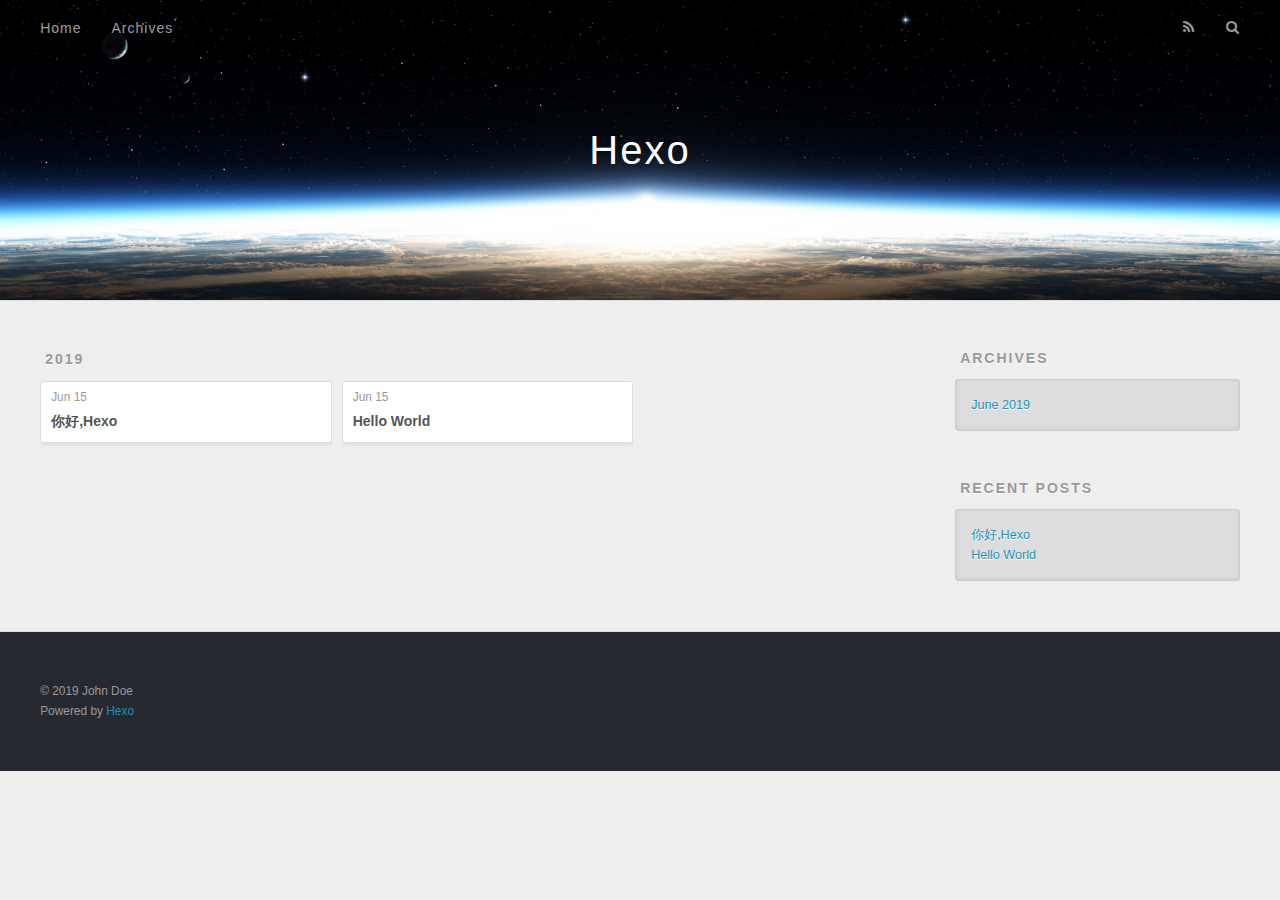
==== archives/index.html @ 70842122 "Site updated: 2019-06-15 15:41:30" ====
<!DOCTYPE html>
<html>
<head><meta name="generator" content="Hexo 3.8.0">
  <meta charset="utf-8">
  

  
  <title>Archives | Hexo</title>
  <meta name="viewport" content="width=device-width, initial-scale=1, maximum-scale=1">
  <meta property="og:type" content="website">
<meta property="og:title" content="Hexo">
<meta property="og:url" content="http://yoursite.com/archives/index.html">
<meta property="og:site_name" content="Hexo">
<meta property="og:locale" content="default">
<meta name="twitter:card" content="summary">
<meta name="twitter:title" content="Hexo">
  
    <link rel="alternate" href="/atom.xml" title="Hexo" type="application/atom+xml">
  
  
    <link rel="icon" href="/favicon.png">
  
  
    <link href="//fonts.googleapis.com/css?family=Source+Code+Pro" rel="stylesheet" type="text/css">
  
  <link rel="stylesheet" href="/css/style.css">
</head>
</html>
<body>
  <div id="container">
    <div id="wrap">
      <header id="header">
  <div id="banner"></div>
  <div id="header-outer" class="outer">
    <div id="header-title" class="inner">
      <h1 id="logo-wrap">
        <a href="/" id="logo">Hexo</a>
      </h1>
      
    </div>
    <div id="header-inner" class="inner">
      <nav id="main-nav">
        <a id="main-nav-toggle" class="nav-icon"></a>
        
          <a class="main-nav-link" href="/">Home</a>
        
          <a class="main-nav-link" href="/archives">Archives</a>
        
      </nav>
      <nav id="sub-nav">
        
          <a id="nav-rss-link" class="nav-icon" href="/atom.xml" title="RSS Feed"></a>
        
        <a id="nav-search-btn" class="nav-icon" title="Search"></a>
      </nav>
      <div id="search-form-wrap">
        <form action="//google.com/search" method="get" accept-charset="UTF-8" class="search-form"><input type="search" name="q" class="search-form-input" placeholder="Search"><button type="submit" class="search-form-submit">&#xF002;</button><input type="hidden" name="sitesearch" value="http://yoursite.com"></form>
      </div>
    </div>
  </div>
</header>
      <div class="outer">
        <section id="main">
  
  
    
    
      
      
      <section class="archives-wrap">
        <div class="archive-year-wrap">
          <a href="/archives/2019" class="archive-year">2019</a>
        </div>
        <div class="archives">
    
    <article class="archive-article archive-type-post">
  <div class="archive-article-inner">
    <header class="archive-article-header">
      <a href="/2019/06/15/你好-Hexo/" class="archive-article-date">
  <time datetime="2019-06-15T07:39:42.000Z" itemprop="datePublished">Jun 15</time>
</a>
      
  
    <h1 itemprop="name">
      <a class="archive-article-title" href="/2019/06/15/你好-Hexo/">你好,Hexo</a>
    </h1>
  

    </header>
  </div>
</article>
  
    
    
    <article class="archive-article archive-type-post">
  <div class="archive-article-inner">
    <header class="archive-article-header">
      <a href="/2019/06/15/hello-world/" class="archive-article-date">
  <time datetime="2019-06-15T07:12:24.360Z" itemprop="datePublished">Jun 15</time>
</a>
      
  
    <h1 itemprop="name">
      <a class="archive-article-title" href="/2019/06/15/hello-world/">Hello World</a>
    </h1>
  

    </header>
  </div>
</article>
  
  
    </div></section>
  


</section>
        
          <aside id="sidebar">
  
    

  
    

  
    
  
    
  <div class="widget-wrap">
    <h3 class="widget-title">Archives</h3>
    <div class="widget">
      <ul class="archive-list"><li class="archive-list-item"><a class="archive-list-link" href="/archives/2019/06/">June 2019</a></li></ul>
    </div>
  </div>


  
    
  <div class="widget-wrap">
    <h3 class="widget-title">Recent Posts</h3>
    <div class="widget">
      <ul>
        
          <li>
            <a href="/2019/06/15/你好-Hexo/">你好,Hexo</a>
          </li>
        
          <li>
            <a href="/2019/06/15/hello-world/">Hello World</a>
          </li>
        
      </ul>
    </div>
  </div>

  
</aside>
        
      </div>
      <footer id="footer">
  
  <div class="outer">
    <div id="footer-info" class="inner">
      &copy; 2019 John Doe<br>
      Powered by <a href="http://hexo.io/" target="_blank">Hexo</a>
    </div>
  </div>
</footer>
    </div>
    <nav id="mobile-nav">
  
    <a href="/" class="mobile-nav-link">Home</a>
  
    <a href="/archives" class="mobile-nav-link">Archives</a>
  
</nav>
    

<script src="//ajax.googleapis.com/ajax/libs/jquery/2.0.3/jquery.min.js"></script>


  <link rel="stylesheet" href="/fancybox/jquery.fancybox.css">
  <script src="/fancybox/jquery.fancybox.pack.js"></script>


<script src="/js/script.js"></script>



  </div>
</body>
</html>
---- css/style.css ----
body {
  width: 100%;
}
body:before,
body:after {
  content: "";
  display: table;
}
body:after {
  clear: both;
}
html,
body,
div,
span,
applet,
object,
iframe,
h1,
h2,
h3,
h4,
h5,
h6,
p,
blockquote,
pre,
a,
abbr,
acronym,
address,
big,
cite,
code,
del,
dfn,
em,
img,
ins,
kbd,
q,
s,
samp,
small,
strike,
strong,
sub,
sup,
tt,
var,
dl,
dt,
dd,
ol,
ul,
li,
fieldset,
form,
label,
legend,
table,
caption,
tbody,
tfoot,
thead,
tr,
th,
td {
  margin: 0;
  padding: 0;
  border: 0;
  outline: 0;
  font-weight: inherit;
  font-style: inherit;
  font-family: inherit;
  font-size: 100%;
  vertical-align: baseline;
}
body {
  line-height: 1;
  color: #000;
  background: #fff;
}
ol,
ul {
  list-style: none;
}
table {
  border-collapse: separate;
  border-spacing: 0;
  vertical-align: middle;
}
caption,
th,
td {
  text-align: left;
  font-weight: normal;
  vertical-align: middle;
}
a img {
  border: none;
}
input,
button {
  margin: 0;
  padding: 0;
}
input::-moz-focus-inner,
button::-moz-focus-inner {
  border: 0;
  padding: 0;
}
@font-face {
  font-family: FontAwesome;
  font-style: normal;
  font-weight: normal;
  src: url("fonts/fontawesome-webfont.eot?v=#4.0.3");
  src: url("fonts/fontawesome-webfont.eot?#iefix&v=#4.0.3") format("embedded-opentype"), url("fonts/fontawesome-webfont.woff?v=#4.0.3") format("woff"), url("fonts/fontawesome-webfont.ttf?v=#4.0.3") format("truetype"), url("fonts/fontawesome-webfont.svg#fontawesomeregular?v=#4.0.3") format("svg");
}
html,
body,
#container {
  height: 100%;
}
body {
  background: #eee;
  font: 14px -apple-system, BlinkMacSystemFont, "Segoe UI", "Roboto", "Oxygen", "Ubuntu", "Cantarell", "Fira Sans", "Droid Sans", "Helvetica Neue", sans-serif;
  -webkit-text-size-adjust: 100%;
}
.outer {
  max-width: 1220px;
  margin: 0 auto;
  padding: 0 20px;
}
.outer:before,
.outer:after {
  content: "";
  display: table;
}
.outer:after {
  clear: both;
}
.inner {
  display: inline;
  float: left;
  width: 98.33333333333333%;
  margin: 0 0.833333333333333%;
}
.left,
.alignleft {
  float: left;
}
.right,
.alignright {
  float: right;
}
.clear {
  clear: both;
}
#container {
  position: relative;
}
.mobile-nav-on {
  overflow: hidden;
}
#wrap {
  height: 100%;
  width: 100%;
  position: absolute;
  top: 0;
  left: 0;
  -webkit-transition: 0.2s ease-out;
  -moz-transition: 0.2s ease-out;
  -ms-transition: 0.2s ease-out;
  transition: 0.2s ease-out;
  z-index: 1;
  background: #eee;
}
.mobile-nav-on #wrap {
  left: 280px;
}
@media screen and (min-width: 768px) {
  #main {
    display: inline;
    float: left;
    width: 73.33333333333333%;
    margin: 0 0.833333333333333%;
  }
}
.article-date,
.article-category-link,
.archive-year,
.widget-title {
  text-decoration: none;
  text-transform: uppercase;
  letter-spacing: 2px;
  color: #999;
  margin-bottom: 1em;
  margin-left: 5px;
  line-height: 1em;
  text-shadow: 0 1px #fff;
  font-weight: bold;
}
.article-inner,
.archive-article-inner {
  background: #fff;
  -webkit-box-shadow: 1px 2px 3px #ddd;
  box-shadow: 1px 2px 3px #ddd;
  border: 1px solid #ddd;
  border-radius: 3px;
}
.article-entry h1,
.widget h1 {
  font-size: 2em;
}
.article-entry h2,
.widget h2 {
  font-size: 1.5em;
}
.article-entry h3,
.widget h3 {
  font-size: 1.3em;
}
.article-entry h4,
.widget h4 {
  font-size: 1.2em;
}
.article-entry h5,
.widget h5 {
  font-size: 1em;
}
.article-entry h6,
.widget h6 {
  font-size: 1em;
  color: #999;
}
.article-entry hr,
.widget hr {
  border: 1px dashed #ddd;
}
.article-entry strong,
.widget strong {
  font-weight: bold;
}
.article-entry em,
.widget em,
.article-entry cite,
.widget cite {
  font-style: italic;
}
.article-entry sup,
.widget sup,
.article-entry sub,
.widget sub {
  font-size: 0.75em;
  line-height: 0;
  position: relative;
  vertical-align: baseline;
}
.article-entry sup,
.widget sup {
  top: -0.5em;
}
.article-entry sub,
.widget sub {
  bottom: -0.2em;
}
.article-entry small,
.widget small {
  font-size: 0.85em;
}
.article-entry acronym,
.widget acronym,
.article-entry abbr,
.widget abbr {
  border-bottom: 1px dotted;
}
.article-entry ul,
.widget ul,
.article-entry ol,
.widget ol,
.article-entry dl,
.widget dl {
  margin: 0 20px;
  line-height: 1.6em;
}
.article-entry ul ul,
.widget ul ul,
.article-entry ol ul,
.widget ol ul,
.article-entry ul ol,
.widget ul ol,
.article-entry ol ol,
.widget ol ol {
  margin-top: 0;
  margin-bottom: 0;
}
.article-entry ul,
.widget ul {
  list-style: disc;
}
.article-entry ol,
.widget ol {
  list-style: decimal;
}
.article-entry dt,
.widget dt {
  font-weight: bold;
}
#header {
  height: 300px;
  position: relative;
  border-bottom: 1px solid #ddd;
}
#header:before,
#header:after {
  content: "";
  position: absolute;
  left: 0;
  right: 0;
  height: 40px;
}
#header:before {
  top: 0;
  background: -webkit-linear-gradient(rgba(0,0,0,0.2), transparent);
  background: -moz-linear-gradient(rgba(0,0,0,0.2), transparent);
  background: -ms-linear-gradient(rgba(0,0,0,0.2), transparent);
  background: linear-gradient(rgba(0,0,0,0.2), transparent);
}
#header:after {
  bottom: 0;
  background: -webkit-linear-gradient(transparent, rgba(0,0,0,0.2));
  background: -moz-linear-gradient(transparent, rgba(0,0,0,0.2));
  background: -ms-linear-gradient(transparent, rgba(0,0,0,0.2));
  background: linear-gradient(transparent, rgba(0,0,0,0.2));
}
#header-outer {
  height: 100%;
  position: relative;
}
#header-inner {
  position: relative;
  overflow: hidden;
}
#banner {
  position: absolute;
  top: 0;
  left: 0;
  width: 100%;
  height: 100%;
  background: url("images/banner.jpg") center #000;
  -webkit-background-size: cover;
  -moz-background-size: cover;
  background-size: cover;
  z-index: -1;
}
#header-title {
  text-align: center;
  height: 40px;
  position: absolute;
  top: 50%;
  left: 0;
  margin-top: -20px;
}
#logo,
#subtitle {
  text-decoration: none;
  color: #fff;
  font-weight: 300;
  text-shadow: 0 1px 4px rgba(0,0,0,0.3);
}
#logo {
  font-size: 40px;
  line-height: 40px;
  letter-spacing: 2px;
}
#subtitle {
  font-size: 16px;
  line-height: 16px;
  letter-spacing: 1px;
}
#subtitle-wrap {
  margin-top: 16px;
}
#main-nav {
  float: left;
  margin-left: -15px;
}
.nav-icon,
.main-nav-link {
  float: left;
  color: #fff;
  opacity: 0.6;
  text-decoration: none;
  text-shadow: 0 1px rgba(0,0,0,0.2);
  -webkit-transition: opacity 0.2s;
  -moz-transition: opacity 0.2s;
  -ms-transition: opacity 0.2s;
  transition: opacity 0.2s;
  display: block;
  padding: 20px 15px;
}
.nav-icon:hover,
.main-nav-link:hover {
  opacity: 1;
}
.nav-icon {
  font-family: FontAwesome;
  text-align: center;
  font-size: 14px;
  width: 14px;
  height: 14px;
  padding: 20px 15px;
  position: relative;
  cursor: pointer;
}
.main-nav-link {
  font-weight: 300;
  letter-spacing: 1px;
}
@media screen and (max-width: 479px) {
  .main-nav-link {
    display: none;
  }
}
#main-nav-toggle {
  display: none;
}
#main-nav-toggle:before {
  content: "\f0c9";
}
@media screen and (max-width: 479px) {
  #main-nav-toggle {
    display: block;
  }
}
#sub-nav {
  float: right;
  margin-right: -15px;
}
#nav-rss-link:before {
  content: "\f09e";
}
#nav-search-btn:before {
  content: "\f002";
}
#search-form-wrap {
  position: absolute;
  top: 15px;
  width: 150px;
  height: 30px;
  right: -150px;
  opacity: 0;
  -webkit-transition: 0.2s ease-out;
  -moz-transition: 0.2s ease-out;
  -ms-transition: 0.2s ease-out;
  transition: 0.2s ease-out;
}
#search-form-wrap.on {
  opacity: 1;
  right: 0;
}
@media screen and (max-width: 479px) {
  #search-form-wrap {
    width: 100%;
    right: -100%;
  }
}
.search-form {
  position: absolute;
  top: 0;
  left: 0;
  right: 0;
  background: #fff;
  padding: 5px 15px;
  border-radius: 15px;
  -webkit-box-shadow: 0 0 10px rgba(0,0,0,0.3);
  box-shadow: 0 0 10px rgba(0,0,0,0.3);
}
.search-form-input {
  border: none;
  background: none;
  color: #555;
  width: 100%;
  font: 13px -apple-system, BlinkMacSystemFont, "Segoe UI", "Roboto", "Oxygen", "Ubuntu", "Cantarell", "Fira Sans", "Droid Sans", "Helvetica Neue", sans-serif;
  outline: none;
}
.search-form-input::-webkit-search-results-decoration,
.search-form-input::-webkit-search-cancel-button {
  -webkit-appearance: none;
}
.search-form-submit {
  position: absolute;
  top: 50%;
  right: 10px;
  margin-top: -7px;
  font: 13px FontAwesome;
  border: none;
  background: none;
  color: #bbb;
  cursor: pointer;
}
.search-form-submit:hover,
.search-form-submit:focus {
  color: #777;
}
.article {
  margin: 50px 0;
}
.article-inner {
  overflow: hidden;
}
.article-meta:before,
.article-meta:after {
  content: "";
  display: table;
}
.article-meta:after {
  clear: both;
}
.article-date {
  float: left;
}
.article-category {
  float: left;
  line-height: 1em;
  color: #ccc;
  text-shadow: 0 1px #fff;
  margin-left: 8px;
}
.article-category:before {
  content: "\2022";
}
.article-category-link {
  margin: 0 12px 1em;
}
.article-header {
  padding: 20px 20px 0;
}
.article-title {
  text-decoration: none;
  font-size: 2em;
  font-weight: bold;
  color: #555;
  line-height: 1.1em;
  -webkit-transition: color 0.2s;
  -moz-transition: color 0.2s;
  -ms-transition: color 0.2s;
  transition: color 0.2s;
}
a.article-title:hover {
  color: #258fb8;
}
.article-entry {
  color: #555;
  padding: 0 20px;
}
.article-entry:before,
.article-entry:after {
  content: "";
  display: table;
}
.article-entry:after {
  clear: both;
}
.article-entry p,
.article-entry table {
  line-height: 1.6em;
  margin: 1.6em 0;
}
.article-entry h1,
.article-entry h2,
.article-entry h3,
.article-entry h4,
.article-entry h5,
.article-entry h6 {
  font-weight: bold;
}
.article-entry h1,
.article-entry h2,
.article-entry h3,
.article-entry h4,
.article-entry h5,
.article-entry h6 {
  line-height: 1.1em;
  margin: 1.1em 0;
}
.article-entry a {
  color: #258fb8;
  text-decoration: none;
}
.article-entry a:hover {
  text-decoration: underline;
}
.article-entry ul,
.article-entry ol,
.article-entry dl {
  margin-top: 1.6em;
  margin-bottom: 1.6em;
}
.article-entry img,
.article-entry video {
  max-width: 100%;
  height: auto;
  display: block;
  margin: auto;
}
.article-entry iframe {
  border: none;
}
.article-entry table {
  width: 100%;
  border-collapse: collapse;
  border-spacing: 0;
}
.article-entry th {
  font-weight: bold;
  border-bottom: 3px solid #ddd;
  padding-bottom: 0.5em;
}
.article-entry td {
  border-bottom: 1px solid #ddd;
  padding: 10px 0;
}
.article-entry blockquote {
  font-family: Georgia, "Times New Roman", serif;
  font-size: 1.4em;
  margin: 1.6em 20px;
  text-align: center;
}
.article-entry blockquote footer {
  font-size: 14px;
  margin: 1.6em 0;
  font-family: -apple-system, BlinkMacSystemFont, "Segoe UI", "Roboto", "Oxygen", "Ubuntu", "Cantarell", "Fira Sans", "Droid Sans", "Helvetica Neue", sans-serif;
}
.article-entry blockquote footer cite:before {
  content: "—";
  padding: 0 0.5em;
}
.article-entry .pullquote {
  text-align: left;
  width: 45%;
  margin: 0;
}
.article-entry .pullquote.left {
  margin-left: 0.5em;
  margin-right: 1em;
}
.article-entry .pullquote.right {
  margin-right: 0.5em;
  margin-left: 1em;
}
.article-entry .caption {
  color: #999;
  display: block;
  font-size: 0.9em;
  margin-top: 0.5em;
  position: relative;
  text-align: center;
}
.article-entry .video-container {
  position: relative;
  padding-top: 56.25%;
  height: 0;
  overflow: hidden;
}
.article-entry .video-container iframe,
.article-entry .video-container object,
.article-entry .video-container embed {
  position: absolute;
  top: 0;
  left: 0;
  width: 100%;
  height: 100%;
  margin-top: 0;
}
.article-more-link a {
  display: inline-block;
  line-height: 1em;
  padding: 6px 15px;
  border-radius: 15px;
  background: #eee;
  color: #999;
  text-shadow: 0 1px #fff;
  text-decoration: none;
}
.article-more-link a:hover {
  background: #258fb8;
  color: #fff;
  text-decoration: none;
  text-shadow: 0 1px #1e7293;
}
.article-footer {
  font-size: 0.85em;
  line-height: 1.6em;
  border-top: 1px solid #ddd;
  padding-top: 1.6em;
  margin: 0 20px 20px;
}
.article-footer:before,
.article-footer:after {
  content: "";
  display: table;
}
.article-footer:after {
  clear: both;
}
.article-footer a {
  color: #999;
  text-decoration: none;
}
.article-footer a:hover {
  color: #555;
}
.article-tag-list-item {
  float: left;
  margin-right: 10px;
}
.article-tag-list-link:before {
  content: "#";
}
.article-comment-link {
  float: right;
}
.article-comment-link:before {
  content: "\f075";
  font-family: FontAwesome;
  padding-right: 8px;
}
.article-share-link {
  cursor: pointer;
  float: right;
  margin-left: 20px;
}
.article-share-link:before {
  content: "\f064";
  font-family: FontAwesome;
  padding-right: 6px;
}
#article-nav {
  position: relative;
}
#article-nav:before,
#article-nav:after {
  content: "";
  display: table;
}
#article-nav:after {
  clear: both;
}
@media screen and (min-width: 768px) {
  #article-nav {
    margin: 50px 0;
  }
  #article-nav:before {
    width: 8px;
    height: 8px;
    position: absolute;
    top: 50%;
    left: 50%;
    margin-top: -4px;
    margin-left: -4px;
    content: "";
    border-radius: 50%;
    background: #ddd;
    -webkit-box-shadow: 0 1px 2px #fff;
    box-shadow: 0 1px 2px #fff;
  }
}
.article-nav-link-wrap {
  text-decoration: none;
  text-shadow: 0 1px #fff;
  color: #999;
  -webkit-box-sizing: border-box;
  -moz-box-sizing: border-box;
  box-sizing: border-box;
  margin-top: 50px;
  text-align: center;
  display: block;
}
.article-nav-link-wrap:hover {
  color: #555;
}
@media screen and (min-width: 768px) {
  .article-nav-link-wrap {
    width: 50%;
    margin-top: 0;
  }
}
@media screen and (min-width: 768px) {
  #article-nav-newer {
    float: left;
    text-align: right;
    padding-right: 20px;
  }
}
@media screen and (min-width: 768px) {
  #article-nav-older {
    float: right;
    text-align: left;
    padding-left: 20px;
  }
}
.article-nav-caption {
  text-transform: uppercase;
  letter-spacing: 2px;
  color: #ddd;
  line-height: 1em;
  font-weight: bold;
}
#article-nav-newer .article-nav-caption {
  margin-right: -2px;
}
.article-nav-title {
  font-size: 0.85em;
  line-height: 1.6em;
  margin-top: 0.5em;
}
.article-share-box {
  position: absolute;
  display: none;
  background: #fff;
  -webkit-box-shadow: 1px 2px 10px rgba(0,0,0,0.2);
  box-shadow: 1px 2px 10px rgba(0,0,0,0.2);
  border-radius: 3px;
  margin-left: -145px;
  overflow: hidden;
  z-index: 1;
}
.article-share-box.on {
  display: block;
}
.article-share-input {
  width: 100%;
  background: none;
  -webkit-box-sizing: border-box;
  -moz-box-sizing: border-box;
  box-sizing: border-box;
  font: 14px -apple-system, BlinkMacSystemFont, "Segoe UI", "Roboto", "Oxygen", "Ubuntu", "Cantarell", "Fira Sans", "Droid Sans", "Helvetica Neue", sans-serif;
  padding: 0 15px;
  color: #555;
  outline: none;
  border: 1px solid #ddd;
  border-radius: 3px 3px 0 0;
  height: 36px;
  line-height: 36px;
}
.article-share-links {
  background: #eee;
}
.article-share-links:before,
.article-share-links:after {
  content: "";
  display: table;
}
.article-share-links:after {
  clear: both;
}
.article-share-twitter,
.article-share-facebook,
.article-share-pinterest,
.article-share-google {
  width: 50px;
  height: 36px;
  display: block;
  float: left;
  position: relative;
  color: #999;
  text-shadow: 0 1px #fff;
}
.article-share-twitter:before,
.article-share-facebook:before,
.article-share-pinterest:before,
.article-share-google:before {
  font-size: 20px;
  font-family: FontAwesome;
  width: 20px;
  height: 20px;
  position: absolute;
  top: 50%;
  left: 50%;
  margin-top: -10px;
  margin-left: -10px;
  text-align: center;
}
.article-share-twitter:hover,
.article-share-facebook:hover,
.article-share-pinterest:hover,
.article-share-google:hover {
  color: #fff;
}
.article-share-twitter:before {
  content: "\f099";
}
.article-share-twitter:hover {
  background: #00aced;
  text-shadow: 0 1px #008abe;
}
.article-share-facebook:before {
  content: "\f09a";
}
.article-share-facebook:hover {
  background: #3b5998;
  text-shadow: 0 1px #2f477a;
}
.article-share-pinterest:before {
  content: "\f0d2";
}
.article-share-pinterest:hover {
  background: #cb2027;
  text-shadow: 0 1px #a21a1f;
}
.article-share-google:before {
  content: "\f0d5";
}
.article-share-google:hover {
  background: #dd4b39;
  text-shadow: 0 1px #be3221;
}
.article-gallery {
  background: #000;
  position: relative;
}
.article-gallery-photos {
  position: relative;
  overflow: hidden;
}
.article-gallery-img {
  display: none;
  max-width: 100%;
}
.article-gallery-img:first-child {
  display: block;
}
.article-gallery-img.loaded {
  position: absolute;
  display: block;
}
.article-gallery-img img {
  display: block;
  max-width: 100%;
  margin: 0 auto;
}
#comments {
  background: #fff;
  -webkit-box-shadow: 1px 2px 3px #ddd;
  box-shadow: 1px 2px 3px #ddd;
  padding: 20px;
  border: 1px solid #ddd;
  border-radius: 3px;
  margin: 50px 0;
}
#comments a {
  color: #258fb8;
}
.archives-wrap {
  margin: 50px 0;
}
.archives:before,
.archives:after {
  content: "";
  display: table;
}
.archives:after {
  clear: both;
}
.archive-year-wrap {
  margin-bottom: 1em;
}
.archives {
  -webkit-column-gap: 10px;
  -moz-column-gap: 10px;
  column-gap: 10px;
}
@media screen and (min-width: 480px) and (max-width: 767px) {
  .archives {
    -webkit-column-count: 2;
    -moz-column-count: 2;
    column-count: 2;
  }
}
@media screen and (min-width: 768px) {
  .archives {
    -webkit-column-count: 3;
    -moz-column-count: 3;
    column-count: 3;
  }
}
.archive-article {
  -webkit-column-break-inside: avoid;
  page-break-inside: avoid;
  overflow: hidden;
  break-inside: avoid-column;
}
.archive-article-inner {
  padding: 10px;
  margin-bottom: 15px;
}
.archive-article-title {
  text-decoration: none;
  font-weight: bold;
  color: #555;
  -webkit-transition: color 0.2s;
  -moz-transition: color 0.2s;
  -ms-transition: color 0.2s;
  transition: color 0.2s;
  line-height: 1.6em;
}
.archive-article-title:hover {
  color: #258fb8;
}
.archive-article-footer {
  margin-top: 1em;
}
.archive-article-date {
  color: #999;
  text-decoration: none;
  font-size: 0.85em;
  line-height: 1em;
  margin-bottom: 0.5em;
  display: block;
}
#page-nav {
  margin: 50px auto;
  background: #fff;
  -webkit-box-shadow: 1px 2px 3px #ddd;
  box-shadow: 1px 2px 3px #ddd;
  border: 1px solid #ddd;
  border-radius: 3px;
  text-align: center;
  color: #999;
  overflow: hidden;
}
#page-nav:before,
#page-nav:after {
  content: "";
  display: table;
}
#page-nav:after {
  clear: both;
}
#page-nav a,
#page-nav span {
  padding: 10px 20px;
  line-height: 1;
  height: 2ex;
}
#page-nav a {
  color: #999;
  text-decoration: none;
}
#page-nav a:hover {
  background: #999;
  color: #fff;
}
#page-nav .prev {
  float: left;
}
#page-nav .next {
  float: right;
}
#page-nav .page-number {
  display: inline-block;
}
@media screen and (max-width: 479px) {
  #page-nav .page-number {
    display: none;
  }
}
#page-nav .current {
  color: #555;
  font-weight: bold;
}
#page-nav .space {
  color: #ddd;
}
#footer {
  background: #262a30;
  padding: 50px 0;
  border-top: 1px solid #ddd;
  color: #999;
}
#footer a {
  color: #258fb8;
  text-decoration: none;
}
#footer a:hover {
  text-decoration: underline;
}
#footer-info {
  line-height: 1.6em;
  font-size: 0.85em;
}
.article-entry pre,
.article-entry .highlight {
  background: #2d2d2d;
  margin: 0 -20px;
  padding: 15px 20px;
  border-style: solid;
  border-color: #ddd;
  border-width: 1px 0;
  overflow: auto;
  color: #ccc;
  line-height: 22.400000000000002px;
}
.article-entry .highlight .gutter pre,
.article-entry .gist .gist-file .gist-data .line-numbers {
  color: #666;
  font-size: 0.85em;
}
.article-entry pre,
.article-entry code {
  font-family: "Source Code Pro", Consolas, Monaco, Menlo, Consolas, monospace;
}
.article-entry code {
  background: #eee;
  text-shadow: 0 1px #fff;
  padding: 0 0.3em;
}
.article-entry pre code {
  background: none;
  text-shadow: none;
  padding: 0;
}
.article-entry .highlight pre {
  border: none;
  margin: 0;
  padding: 0;
}
.article-entry .highlight table {
  margin: 0;
  width: auto;
}
.article-entry .highlight td {
  border: none;
  padding: 0;
}
.article-entry .highlight figcaption {
  font-size: 0.85em;
  color: #999;
  line-height: 1em;
  margin-bottom: 1em;
}
.article-entry .highlight figcaption:before,
.article-entry .highlight figcaption:after {
  content: "";
  display: table;
}
.article-entry .highlight figcaption:after {
  clear: both;
}
.article-entry .highlight figcaption a {
  float: right;
}
.article-entry .highlight .gutter pre {
  text-align: right;
  padding-right: 20px;
}
.article-entry .highlight .line {
  height: 22.400000000000002px;
}
.article-entry .highlight .line.marked {
  background: #515151;
}
.article-entry .gist {
  margin: 0 -20px;
  border-style: solid;
  border-color: #ddd;
  border-width: 1px 0;
  background: #2d2d2d;
  padding: 15px 20px 15px 0;
}
.article-entry .gist .gist-file {
  border: none;
  font-family: "Source Code Pro", Consolas, Monaco, Menlo, Consolas, monospace;
  margin: 0;
}
.article-entry .gist .gist-file .gist-data {
  background: none;
  border: none;
}
.article-entry .gist .gist-file .gist-data .line-numbers {
  background: none;
  border: none;
  padding: 0 20px 0 0;
}
.article-entry .gist .gist-file .gist-data .line-data {
  padding: 0 !important;
}
.article-entry .gist .gist-file .highlight {
  margin: 0;
  padding: 0;
  border: none;
}
.article-entry .gist .gist-file .gist-meta {
  background: #2d2d2d;
  color: #999;
  font: 0.85em -apple-system, BlinkMacSystemFont, "Segoe UI", "Roboto", "Oxygen", "Ubuntu", "Cantarell", "Fira Sans", "Droid Sans", "Helvetica Neue", sans-serif;
  text-shadow: 0 0;
  padding: 0;
  margin-top: 1em;
  margin-left: 20px;
}
.article-entry .gist .gist-file .gist-meta a {
  color: #258fb8;
  font-weight: normal;
}
.article-entry .gist .gist-file .gist-meta a:hover {
  text-decoration: underline;
}
pre .comment,
pre .title {
  color: #999;
}
pre .variable,
pre .attribute,
pre .tag,
pre .regexp,
pre .ruby .constant,
pre .xml .tag .title,
pre .xml .pi,
pre .xml .doctype,
pre .html .doctype,
pre .css .id,
pre .css .class,
pre .css .pseudo {
  color: #f2777a;
}
pre .number,
pre .preprocessor,
pre .built_in,
pre .literal,
pre .params,
pre .constant {
  color: #f99157;
}
pre .class,
pre .ruby .class .title,
pre .css .rules .attribute {
  color: #9c9;
}
pre .string,
pre .value,
pre .inheritance,
pre .header,
pre .ruby .symbol,
pre .xml .cdata {
  color: #9c9;
}
pre .css .hexcolor {
  color: #6cc;
}
pre .function,
pre .python .decorator,
pre .python .title,
pre .ruby .function .title,
pre .ruby .title .keyword,
pre .perl .sub,
pre .javascript .title,
pre .coffeescript .title {
  color: #69c;
}
pre .keyword,
pre .javascript .function {
  color: #c9c;
}
@media screen and (max-width: 479px) {
  #mobile-nav {
    position: absolute;
    top: 0;
    left: 0;
    width: 280px;
    height: 100%;
    background: #191919;
    border-right: 1px solid #fff;
  }
}
@media screen and (max-width: 479px) {
  .mobile-nav-link {
    display: block;
    color: #999;
    text-decoration: none;
    padding: 15px 20px;
    font-weight: bold;
  }
  .mobile-nav-link:hover {
    color: #fff;
  }
}
@media screen and (min-width: 768px) {
  #sidebar {
    display: inline;
    float: left;
    width: 23.333333333333332%;
    margin: 0 0.833333333333333%;
  }
}
.widget-wrap {
  margin: 50px 0;
}
.widget {
  color: #777;
  text-shadow: 0 1px #fff;
  background: #ddd;
  -webkit-box-shadow: 0 -1px 4px #ccc inset;
  box-shadow: 0 -1px 4px #ccc inset;
  border: 1px solid #ccc;
  padding: 15px;
  border-radius: 3px;
}
.widget a {
  color: #258fb8;
  text-decoration: none;
}
.widget a:hover {
  text-decoration: underline;
}
.widget ul ul,
.widget ol ul,
.widget dl ul,
.widget ul ol,
.widget ol ol,
.widget dl ol,
.widget ul dl,
.widget ol dl,
.widget dl dl {
  margin-left: 15px;
  list-style: disc;
}
.widget {
  line-height: 1.6em;
  word-wrap: break-word;
  font-size: 0.9em;
}
.widget ul,
.widget ol {
  list-style: none;
  margin: 0;
}
.widget ul ul,
.widget ol ul,
.widget ul ol,
.widget ol ol {
  margin: 0 20px;
}
.widget ul ul,
.widget ol ul {
  list-style: disc;
}
.widget ul ol,
.widget ol ol {
  list-style: decimal;
}
.category-list-count,
.tag-list-count,
.archive-list-count {
  padding-left: 5px;
  color: #999;
  font-size: 0.85em;
}
.category-list-count:before,
.tag-list-count:before,
.archive-list-count:before {
  content: "(";
}
.category-list-count:after,
.tag-list-count:after,
.archive-list-count:after {
  content: ")";
}
.tagcloud a {
  margin-right: 5px;
  display: inline-block;
}
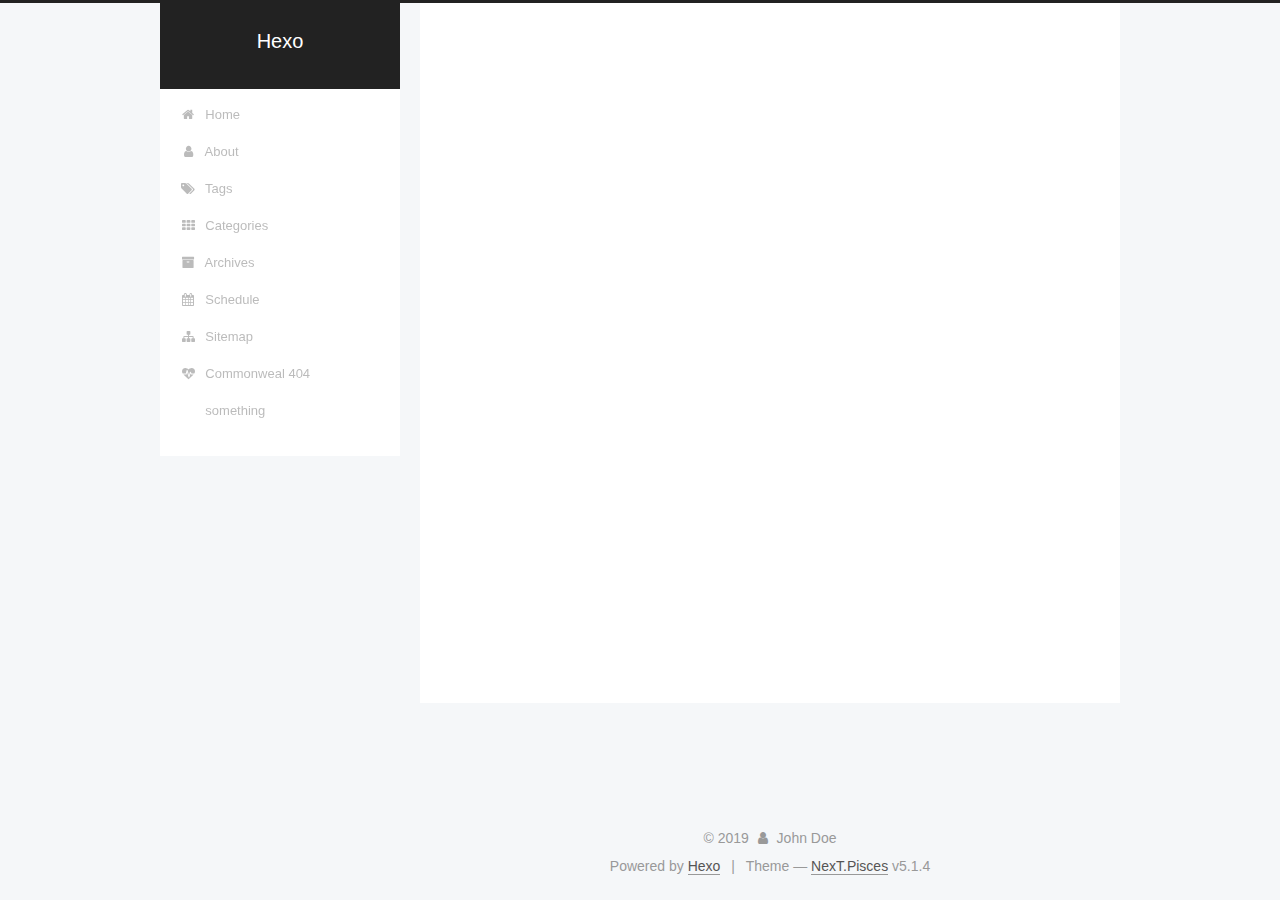
==== commit 32138e52: "Site updated: 2019-06-15 16:30:51" ====
--- a/archives/index.html
+++ b/archives/index.html
@@ -1,193 +1,626 @@
 <!DOCTYPE html>
-<html>
+
+
+
+  
+
+
+<html class="theme-next pisces use-motion" lang>
 <head><meta name="generator" content="Hexo 3.8.0">
-  <meta charset="utf-8">
-  
-
-  
-  <title>Archives | Hexo</title>
-  <meta name="viewport" content="width=device-width, initial-scale=1, maximum-scale=1">
-  <meta property="og:type" content="website">
+  <meta charset="UTF-8">
+<meta http-equiv="X-UA-Compatible" content="IE=edge">
+<meta name="viewport" content="width=device-width, initial-scale=1, maximum-scale=1">
+<meta name="theme-color" content="#222">
+
+
+
+
+
+
+
+
+
+<meta http-equiv="Cache-Control" content="no-transform">
+<meta http-equiv="Cache-Control" content="no-siteapp">
+
+
+
+
+
+
+
+
+
+
+
+
+
+
+
+
+  
+  
+  <link href="/lib/fancybox/source/jquery.fancybox.css?v=2.1.5" rel="stylesheet" type="text/css">
+
+
+
+
+
+
+
+<link href="/lib/font-awesome/css/font-awesome.min.css?v=4.6.2" rel="stylesheet" type="text/css">
+
+<link href="/css/main.css?v=5.1.4" rel="stylesheet" type="text/css">
+
+
+  <link rel="apple-touch-icon" sizes="180x180" href="/images/apple-touch-icon-next.png?v=5.1.4">
+
+
+  <link rel="icon" type="image/png" sizes="32x32" href="/images/favicon-32x32-next.png?v=5.1.4">
+
+
+  <link rel="icon" type="image/png" sizes="16x16" href="/images/favicon-16x16-next.png?v=5.1.4">
+
+
+  <link rel="mask-icon" href="/images/logo.svg?v=5.1.4" color="#222">
+
+
+
+
+
+  <meta name="keywords" content="Hexo, NexT">
+
+
+
+
+
+
+
+
+
+
+<meta property="og:type" content="website">
 <meta property="og:title" content="Hexo">
 <meta property="og:url" content="http://yoursite.com/archives/index.html">
 <meta property="og:site_name" content="Hexo">
 <meta property="og:locale" content="default">
 <meta name="twitter:card" content="summary">
 <meta name="twitter:title" content="Hexo">
-  
-    <link rel="alternate" href="/atom.xml" title="Hexo" type="application/atom+xml">
-  
-  
-    <link rel="icon" href="/favicon.png">
-  
-  
-    <link href="//fonts.googleapis.com/css?family=Source+Code+Pro" rel="stylesheet" type="text/css">
-  
-  <link rel="stylesheet" href="/css/style.css">
+
+
+
+<script type="text/javascript" id="hexo.configurations">
+  var NexT = window.NexT || {};
+  var CONFIG = {
+    root: '/',
+    scheme: 'Pisces',
+    version: '5.1.4',
+    sidebar: {"position":"left","display":"post","offset":12,"b2t":false,"scrollpercent":false,"onmobile":false},
+    fancybox: true,
+    tabs: true,
+    motion: {"enable":true,"async":false,"transition":{"post_block":"fadeIn","post_header":"slideDownIn","post_body":"slideDownIn","coll_header":"slideLeftIn","sidebar":"slideUpIn"}},
+    duoshuo: {
+      userId: '0',
+      author: 'Author'
+    },
+    algolia: {
+      applicationID: '',
+      apiKey: '',
+      indexName: '',
+      hits: {"per_page":10},
+      labels: {"input_placeholder":"Search for Posts","hits_empty":"We didn't find any results for the search: ${query}","hits_stats":"${hits} results found in ${time} ms"}
+    }
+  };
+</script>
+
+
+
+  <link rel="canonical" href="http://yoursite.com/archives/">
+
+
+
+
+
+  <title>Archive | Hexo</title>
+  
+
+
+
+
+
+
+
+
 </head>
-</html>
-<body>
-  <div id="container">
-    <div id="wrap">
-      <header id="header">
-  <div id="banner"></div>
-  <div id="header-outer" class="outer">
-    <div id="header-title" class="inner">
-      <h1 id="logo-wrap">
-        <a href="/" id="logo">Hexo</a>
-      </h1>
-      
+
+<body itemscope itemtype="http://schema.org/WebPage" lang="default">
+
+  
+  
+    
+  
+
+  <div class="container sidebar-position-left page-archive">
+    <div class="headband"></div>
+
+    <header id="header" class="header" itemscope itemtype="http://schema.org/WPHeader">
+      <div class="header-inner"><div class="site-brand-wrapper">
+  <div class="site-meta ">
+    
+
+    <div class="custom-logo-site-title">
+      <a href="/" class="brand" rel="start">
+        <span class="logo-line-before"><i></i></span>
+        <span class="site-title">Hexo</span>
+        <span class="logo-line-after"><i></i></span>
+      </a>
     </div>
-    <div id="header-inner" class="inner">
-      <nav id="main-nav">
-        <a id="main-nav-toggle" class="nav-icon"></a>
-        
-          <a class="main-nav-link" href="/">Home</a>
-        
-          <a class="main-nav-link" href="/archives">Archives</a>
-        
-      </nav>
-      <nav id="sub-nav">
-        
-          <a id="nav-rss-link" class="nav-icon" href="/atom.xml" title="RSS Feed"></a>
-        
-        <a id="nav-search-btn" class="nav-icon" title="Search"></a>
-      </nav>
-      <div id="search-form-wrap">
-        <form action="//google.com/search" method="get" accept-charset="UTF-8" class="search-form"><input type="search" name="q" class="search-form-input" placeholder="Search"><button type="submit" class="search-form-submit">&#xF002;</button><input type="hidden" name="sitesearch" value="http://yoursite.com"></form>
+      
+        <p class="site-subtitle"></p>
+      
+  </div>
+
+  <div class="site-nav-toggle">
+    <button>
+      <span class="btn-bar"></span>
+      <span class="btn-bar"></span>
+      <span class="btn-bar"></span>
+    </button>
+  </div>
+</div>
+
+<nav class="site-nav">
+  
+
+  
+    <ul id="menu" class="menu">
+      
+        
+        <li class="menu-item menu-item-home">
+          <a href="/" rel="section">
+            
+              <i class="menu-item-icon fa fa-fw fa-home"></i> <br>
+            
+            Home
+          </a>
+        </li>
+      
+        
+        <li class="menu-item menu-item-about">
+          <a href="/about/" rel="section">
+            
+              <i class="menu-item-icon fa fa-fw fa-user"></i> <br>
+            
+            About
+          </a>
+        </li>
+      
+        
+        <li class="menu-item menu-item-tags">
+          <a href="/tags/" rel="section">
+            
+              <i class="menu-item-icon fa fa-fw fa-tags"></i> <br>
+            
+            Tags
+          </a>
+        </li>
+      
+        
+        <li class="menu-item menu-item-categories">
+          <a href="/categories/" rel="section">
+            
+              <i class="menu-item-icon fa fa-fw fa-th"></i> <br>
+            
+            Categories
+          </a>
+        </li>
+      
+        
+        <li class="menu-item menu-item-archives">
+          <a href="/archives/" rel="section">
+            
+              <i class="menu-item-icon fa fa-fw fa-archive"></i> <br>
+            
+            Archives
+          </a>
+        </li>
+      
+        
+        <li class="menu-item menu-item-schedule">
+          <a href="/schedule/" rel="section">
+            
+              <i class="menu-item-icon fa fa-fw fa-calendar"></i> <br>
+            
+            Schedule
+          </a>
+        </li>
+      
+        
+        <li class="menu-item menu-item-sitemap">
+          <a href="/sitemap.xml" rel="section">
+            
+              <i class="menu-item-icon fa fa-fw fa-sitemap"></i> <br>
+            
+            Sitemap
+          </a>
+        </li>
+      
+        
+        <li class="menu-item menu-item-commonweal">
+          <a href="/404/" rel="section">
+            
+              <i class="menu-item-icon fa fa-fw fa-heartbeat"></i> <br>
+            
+            Commonweal 404
+          </a>
+        </li>
+      
+        
+        <li class="menu-item menu-item-something">
+          <a href="/something" rel="section">
+            
+              <i class="menu-item-icon fa fa-fw fa-something"></i> <br>
+            
+            something
+          </a>
+        </li>
+      
+
+      
+    </ul>
+  
+
+  
+</nav>
+
+
+
+ </div>
+    </header>
+
+    <main id="main" class="main">
+      <div class="main-inner">
+        <div class="content-wrap">
+          <div id="content" class="content">
+            
+
+  
+  
+  
+  <div class="post-block archive">
+    <div id="posts" class="posts-collapse">
+      <span class="archive-move-on"></span>
+
+      <span class="archive-page-counter">
+        
+        
+        
+          
+        
+        Um..! 1 post. Keep on posting.
+      </span>
+
+      
+
+        
+        
+        
+
+        
+          
+          <div class="collection-title">
+            <h1 class="archive-year" id="archive-year-2019">2019</h1>
+          </div>
+        
+        
+
+        
+
+  <article class="post post-type-normal" itemscope itemtype="http://schema.org/Article">
+    <header class="post-header">
+
+      <h2 class="post-title">
+        
+            <a class="post-title-link" href="/2019/06/15/hello-world/" itemprop="url">
+              
+                <span itemprop="name">Hello World</span>
+              
+            </a>
+        
+      </h2>
+
+      <div class="post-meta">
+        <time class="post-time" itemprop="dateCreated" datetime="2019-06-15T15:12:24+08:00" content="2019-06-15">
+          06-15
+        </time>
       </div>
+
+    </header>
+  </article>
+
+
+
+      
+
     </div>
   </div>
-</header>
-      <div class="outer">
-        <section id="main">
-  
-  
-    
-    
-      
-      
-      <section class="archives-wrap">
-        <div class="archive-year-wrap">
-          <a href="/archives/2019" class="archive-year">2019</a>
+  
+  
+  
+
+  
+
+
+
+          </div>
+          
+
+
+          
+
         </div>
-        <div class="archives">
-    
-    <article class="archive-article archive-type-post">
-  <div class="archive-article-inner">
-    <header class="archive-article-header">
-      <a href="/2019/06/15/你好-Hexo/" class="archive-article-date">
-  <time datetime="2019-06-15T07:39:42.000Z" itemprop="datePublished">Jun 15</time>
-</a>
-      
-  
-    <h1 itemprop="name">
-      <a class="archive-article-title" href="/2019/06/15/你好-Hexo/">你好,Hexo</a>
-    </h1>
-  
-
-    </header>
-  </div>
-</article>
-  
-    
-    
-    <article class="archive-article archive-type-post">
-  <div class="archive-article-inner">
-    <header class="archive-article-header">
-      <a href="/2019/06/15/hello-world/" class="archive-article-date">
-  <time datetime="2019-06-15T07:12:24.360Z" itemprop="datePublished">Jun 15</time>
-</a>
-      
-  
-    <h1 itemprop="name">
-      <a class="archive-article-title" href="/2019/06/15/hello-world/">Hello World</a>
-    </h1>
-  
-
-    </header>
-  </div>
-</article>
-  
-  
-    </div></section>
-  
-
-
-</section>
-        
-          <aside id="sidebar">
-  
-    
-
-  
-    
-
-  
-    
-  
-    
-  <div class="widget-wrap">
-    <h3 class="widget-title">Archives</h3>
-    <div class="widget">
-      <ul class="archive-list"><li class="archive-list-item"><a class="archive-list-link" href="/archives/2019/06/">June 2019</a></li></ul>
+        
+          
+  
+  <div class="sidebar-toggle">
+    <div class="sidebar-toggle-line-wrap">
+      <span class="sidebar-toggle-line sidebar-toggle-line-first"></span>
+      <span class="sidebar-toggle-line sidebar-toggle-line-middle"></span>
+      <span class="sidebar-toggle-line sidebar-toggle-line-last"></span>
     </div>
   </div>
 
-
-  
+  <aside id="sidebar" class="sidebar">
     
-  <div class="widget-wrap">
-    <h3 class="widget-title">Recent Posts</h3>
-    <div class="widget">
-      <ul>
-        
-          <li>
-            <a href="/2019/06/15/你好-Hexo/">你好,Hexo</a>
-          </li>
-        
-          <li>
-            <a href="/2019/06/15/hello-world/">Hello World</a>
-          </li>
-        
-      </ul>
+    <div class="sidebar-inner">
+
+      
+
+      
+
+      <section class="site-overview-wrap sidebar-panel sidebar-panel-active">
+        <div class="site-overview">
+          <div class="site-author motion-element" itemprop="author" itemscope itemtype="http://schema.org/Person">
+            
+              <p class="site-author-name" itemprop="name">John Doe</p>
+              <p class="site-description motion-element" itemprop="description"></p>
+          </div>
+
+          <nav class="site-state motion-element">
+
+            
+              <div class="site-state-item site-state-posts">
+              
+                <a href="/archives/">
+              
+                  <span class="site-state-item-count">1</span>
+                  <span class="site-state-item-name">posts</span>
+                </a>
+              </div>
+            
+
+            
+
+            
+
+          </nav>
+
+          
+
+          
+
+          
+          
+
+          
+          
+
+          
+
+        </div>
+      </section>
+
+      
+
+      
+
     </div>
+  </aside>
+
+
+        
+      </div>
+    </main>
+
+    <footer id="footer" class="footer">
+      <div class="footer-inner">
+        <div class="copyright">&copy; <span itemprop="copyrightYear">2019</span>
+  <span class="with-love">
+    <i class="fa fa-user"></i>
+  </span>
+  <span class="author" itemprop="copyrightHolder">John Doe</span>
+
+  
+</div>
+
+
+  <div class="powered-by">Powered by <a class="theme-link" target="_blank" href="https://hexo.io">Hexo</a></div>
+
+
+
+  <span class="post-meta-divider">|</span>
+
+
+
+  <div class="theme-info">Theme &mdash; <a class="theme-link" target="_blank" href="https://github.com/iissnan/hexo-theme-next">NexT.Pisces</a> v5.1.4</div>
+
+
+
+
+        
+
+
+
+
+
+
+
+        
+      </div>
+    </footer>
+
+    
+      <div class="back-to-top">
+        <i class="fa fa-arrow-up"></i>
+        
+      </div>
+    
+
+    
+
   </div>
 
   
-</aside>
-        
-      </div>
-      <footer id="footer">
-  
-  <div class="outer">
-    <div id="footer-info" class="inner">
-      &copy; 2019 John Doe<br>
-      Powered by <a href="http://hexo.io/" target="_blank">Hexo</a>
-    </div>
-  </div>
-</footer>
-    </div>
-    <nav id="mobile-nav">
-  
-    <a href="/" class="mobile-nav-link">Home</a>
-  
-    <a href="/archives" class="mobile-nav-link">Archives</a>
-  
-</nav>
-    
-
-<script src="//ajax.googleapis.com/ajax/libs/jquery/2.0.3/jquery.min.js"></script>
-
-
-  <link rel="stylesheet" href="/fancybox/jquery.fancybox.css">
-  <script src="/fancybox/jquery.fancybox.pack.js"></script>
-
-
-<script src="/js/script.js"></script>
-
-
-
-  </div>
+
+<script type="text/javascript">
+  if (Object.prototype.toString.call(window.Promise) !== '[object Function]') {
+    window.Promise = null;
+  }
+</script>
+
+
+
+
+
+
+
+
+
+  
+
+
+
+
+
+
+
+
+
+
+
+
+  
+  
+    <script type="text/javascript" src="/lib/jquery/index.js?v=2.1.3"></script>
+  
+
+  
+  
+    <script type="text/javascript" src="/lib/fastclick/lib/fastclick.min.js?v=1.0.6"></script>
+  
+
+  
+  
+    <script type="text/javascript" src="/lib/jquery_lazyload/jquery.lazyload.js?v=1.9.7"></script>
+  
+
+  
+  
+    <script type="text/javascript" src="/lib/velocity/velocity.min.js?v=1.2.1"></script>
+  
+
+  
+  
+    <script type="text/javascript" src="/lib/velocity/velocity.ui.min.js?v=1.2.1"></script>
+  
+
+  
+  
+    <script type="text/javascript" src="/lib/fancybox/source/jquery.fancybox.pack.js?v=2.1.5"></script>
+  
+
+
+  
+
+
+  <script type="text/javascript" src="/js/src/utils.js?v=5.1.4"></script>
+
+  <script type="text/javascript" src="/js/src/motion.js?v=5.1.4"></script>
+
+
+
+  
+  
+
+
+  <script type="text/javascript" src="/js/src/affix.js?v=5.1.4"></script>
+
+  <script type="text/javascript" src="/js/src/schemes/pisces.js?v=5.1.4"></script>
+
+
+
+  
+
+  
+
+
+  <script type="text/javascript" src="/js/src/bootstrap.js?v=5.1.4"></script>
+
+
+
+  
+
+
+  
+
+
+
+
+	
+
+
+
+
+
+  
+
+
+
+
+
+  
+
+
+
+
+
+
+
+
+
+
+
+
+  
+
+
+
+
+
+  
+
+  
+
+  
+
+  
+  
+
+  
+
+  
+
+  
+
 </body>
-</html>+</html>
--- a/css/main.css
+++ b/css/main.css
@@ -0,0 +1,2993 @@
+/* normalize.css v3.0.2 | MIT License | git.io/normalize */
+html {
+  font-family: sans-serif; /* 1 */
+  -ms-text-size-adjust: 100%; /* 2 */
+  -webkit-text-size-adjust: 100%; /* 2 */
+}
+body {
+  margin: 0;
+}
+article,
+aside,
+details,
+figcaption,
+figure,
+footer,
+header,
+hgroup,
+main,
+menu,
+nav,
+section,
+summary {
+  display: block;
+}
+audio,
+canvas,
+progress,
+video {
+  display: inline-block; /* 1 */
+  vertical-align: baseline; /* 2 */
+}
+audio:not([controls]) {
+  display: none;
+  height: 0;
+}
+[hidden],
+template {
+  display: none;
+}
+a {
+  background-color: transparent;
+}
+a:active,
+a:hover {
+  outline: 0;
+}
+abbr[title] {
+  border-bottom: 1px dotted;
+}
+b,
+strong {
+  font-weight: bold;
+}
+dfn {
+  font-style: italic;
+}
+h1 {
+  font-size: 2em;
+  margin: 0.67em 0;
+}
+mark {
+  background: #ff0;
+  color: #000;
+}
+small {
+  font-size: 80%;
+}
+sub,
+sup {
+  font-size: 75%;
+  line-height: 0;
+  position: relative;
+  vertical-align: baseline;
+}
+sup {
+  top: -0.5em;
+}
+sub {
+  bottom: -0.25em;
+}
+img {
+  border: 0;
+}
+svg:not(:root) {
+  overflow: hidden;
+}
+figure {
+  margin: 1em 40px;
+}
+hr {
+  -moz-box-sizing: content-box;
+  box-sizing: content-box;
+  height: 0;
+}
+pre {
+  overflow: auto;
+}
+code,
+kbd,
+pre,
+samp {
+  font-family: monospace, monospace;
+  font-size: 1em;
+}
+button,
+input,
+optgroup,
+select,
+textarea {
+  color: inherit; /* 1 */
+  font: inherit; /* 2 */
+  margin: 0; /* 3 */
+}
+button {
+  overflow: visible;
+}
+button,
+select {
+  text-transform: none;
+}
+button,
+html input[type="button"],
+input[type="reset"],
+input[type="submit"] {
+  -webkit-appearance: button; /* 2 */
+  cursor: pointer; /* 3 */
+}
+button[disabled],
+html input[disabled] {
+  cursor: default;
+}
+button::-moz-focus-inner,
+input::-moz-focus-inner {
+  border: 0;
+  padding: 0;
+}
+input {
+  line-height: normal;
+}
+input[type="checkbox"],
+input[type="radio"] {
+  box-sizing: border-box; /* 1 */
+  padding: 0; /* 2 */
+}
+input[type="number"]::-webkit-inner-spin-button,
+input[type="number"]::-webkit-outer-spin-button {
+  height: auto;
+}
+input[type="search"] {
+  -webkit-appearance: textfield; /* 1 */
+  -moz-box-sizing: content-box;
+  -webkit-box-sizing: content-box; /* 2 */
+  box-sizing: content-box;
+}
+input[type="search"]::-webkit-search-cancel-button,
+input[type="search"]::-webkit-search-decoration {
+  -webkit-appearance: none;
+}
+fieldset {
+  border: 1px solid #c0c0c0;
+  margin: 0 2px;
+  padding: 0.35em 0.625em 0.75em;
+}
+legend {
+  border: 0; /* 1 */
+  padding: 0; /* 2 */
+}
+textarea {
+  overflow: auto;
+}
+optgroup {
+  font-weight: bold;
+}
+table {
+  border-collapse: collapse;
+  border-spacing: 0;
+}
+td,
+th {
+  padding: 0;
+}
+::selection {
+  background: #262a30;
+  color: #fff;
+}
+body {
+  position: relative;
+  font-family: 'Lato', "PingFang SC", "Microsoft YaHei", sans-serif;
+  font-size: 14px;
+  line-height: 2;
+  color: #555;
+  background: #f5f7f9;
+}
+@media (max-width: 767px) {
+  body {
+    padding-right: 0 !important;
+  }
+}
+@media (min-width: 768px) and (max-width: 991px) {
+  body {
+    padding-right: 0 !important;
+  }
+}
+@media (min-width: 1600px) {
+  body {
+    font-size: 16px;
+  }
+}
+h1,
+h2,
+h3,
+h4,
+h5,
+h6 {
+  margin: 0;
+  padding: 0;
+  font-weight: bold;
+  line-height: 1.5;
+  font-family: 'Lato', "PingFang SC", "Microsoft YaHei", sans-serif;
+}
+h2,
+h3,
+h4,
+h5,
+h6 {
+  margin: 20px 0 15px;
+}
+h1 {
+  font-size: 22px;
+}
+@media (max-width: 767px) {
+  h1 {
+    font-size: 18px;
+  }
+}
+h2 {
+  font-size: 20px;
+}
+@media (max-width: 767px) {
+  h2 {
+    font-size: 16px;
+  }
+}
+h3 {
+  font-size: 18px;
+}
+@media (max-width: 767px) {
+  h3 {
+    font-size: 14px;
+  }
+}
+h4 {
+  font-size: 16px;
+}
+@media (max-width: 767px) {
+  h4 {
+    font-size: 12px;
+  }
+}
+h5 {
+  font-size: 14px;
+}
+@media (max-width: 767px) {
+  h5 {
+    font-size: 10px;
+  }
+}
+h6 {
+  font-size: 12px;
+}
+@media (max-width: 767px) {
+  h6 {
+    font-size: 8px;
+  }
+}
+p {
+  margin: 0 0 20px 0;
+}
+a {
+  color: #555;
+  text-decoration: none;
+  outline: none;
+  border-bottom: 1px solid #999;
+  word-wrap: break-word;
+}
+a:hover {
+  color: #222;
+  border-bottom-color: #222;
+}
+blockquote {
+  margin: 0;
+  padding: 0;
+}
+img {
+  display: block;
+  margin: auto;
+  max-width: 100%;
+  height: auto;
+}
+hr {
+  margin: 40px 0;
+  height: 3px;
+  border: none;
+  background-color: #ddd;
+  background-image: repeating-linear-gradient(-45deg, #fff, #fff 4px, transparent 4px, transparent 8px);
+}
+blockquote {
+  padding: 0 15px;
+  color: #666;
+  border-left: 4px solid #ddd;
+}
+blockquote cite::before {
+  content: "-";
+  padding: 0 5px;
+}
+dt {
+  font-weight: 700;
+}
+dd {
+  margin: 0;
+  padding: 0;
+}
+kbd {
+  border: 1px solid #ccc;
+  border-radius: 0.2em;
+  box-shadow: 0.1em 0.1em 0.2em rgba(0,0,0,0.1);
+  background-color: #f9f9f9;
+  font-family: inherit;
+  background-image: -webkit-linear-gradient(top, #eee, #fff, #eee);
+  padding: 0.1em 0.3em;
+  white-space: nowrap;
+}
+.text-left {
+  text-align: left;
+}
+.text-center {
+  text-align: center;
+}
+.text-right {
+  text-align: right;
+}
+.text-justify {
+  text-align: justify;
+}
+.text-nowrap {
+  white-space: nowrap;
+}
+.text-lowercase {
+  text-transform: lowercase;
+}
+.text-uppercase {
+  text-transform: uppercase;
+}
+.text-capitalize {
+  text-transform: capitalize;
+}
+.center-block {
+  display: block;
+  margin-left: auto;
+  margin-right: auto;
+}
+.clearfix:before,
+.clearfix:after {
+  content: " ";
+  display: table;
+}
+.clearfix:after {
+  clear: both;
+}
+.pullquote {
+  width: 45%;
+}
+.pullquote.left {
+  float: left;
+  margin-left: 5px;
+  margin-right: 10px;
+}
+.pullquote.right {
+  float: right;
+  margin-left: 10px;
+  margin-right: 5px;
+}
+.affix.affix.affix {
+  position: fixed;
+}
+.translation {
+  margin-top: -20px;
+  font-size: 14px;
+  color: #999;
+}
+.scrollbar-measure {
+  width: 100px;
+  height: 100px;
+  overflow: scroll;
+  position: absolute;
+  top: -9999px;
+}
+.use-motion .motion-element {
+  opacity: 0;
+}
+table {
+  margin: 20px 0;
+  width: 100%;
+  border-collapse: collapse;
+  border-spacing: 0;
+  border: 1px solid #ddd;
+  font-size: 14px;
+  table-layout: fixed;
+  word-wrap: break-all;
+}
+table>tbody>tr:nth-of-type(odd) {
+  background-color: #f9f9f9;
+}
+table>tbody>tr:hover {
+  background-color: #f5f5f5;
+}
+caption,
+th,
+td {
+  padding: 8px;
+  text-align: left;
+  vertical-align: middle;
+  font-weight: normal;
+}
+th,
+td {
+  border-bottom: 3px solid #ddd;
+  border-right: 1px solid #eee;
+}
+th {
+  padding-bottom: 10px;
+  font-weight: 700;
+}
+td {
+  border-bottom-width: 1px;
+}
+html,
+body {
+  height: 100%;
+}
+.container {
+  position: relative;
+  min-height: 100%;
+}
+.header-inner {
+  margin: 0 auto;
+  padding: 100px 0 70px;
+  width: 700px;
+}
+@media (min-width: 1600px) {
+  .container .header-inner {
+    width: 900px;
+  }
+}
+.main {
+  padding-bottom: 150px;
+}
+.main-inner {
+  margin: 0 auto;
+  width: 700px;
+}
+@media (min-width: 1600px) {
+  .container .main-inner {
+    width: 900px;
+  }
+}
+.footer {
+  position: absolute;
+  left: 0;
+  bottom: 0;
+  width: 100%;
+  min-height: 50px;
+}
+.footer-inner {
+  box-sizing: border-box;
+  margin: 20px auto;
+  width: 700px;
+}
+@media (min-width: 1600px) {
+  .container .footer-inner {
+    width: 900px;
+  }
+}
+pre,
+.highlight {
+  overflow: auto;
+  margin: 20px 0;
+  padding: 0;
+  font-size: 13px;
+  color: #4d4d4c;
+  background: #f7f7f7;
+  line-height: 1.6;
+}
+pre,
+code {
+  font-family: consolas, Menlo, "PingFang SC", "Microsoft YaHei", monospace;
+}
+code {
+  padding: 2px 4px;
+  word-wrap: break-word;
+  color: #555;
+  background: #eee;
+  border-radius: 3px;
+  font-size: 13px;
+}
+pre {
+  padding: 10px;
+}
+pre code {
+  padding: 0;
+  color: #4d4d4c;
+  background: none;
+  text-shadow: none;
+}
+.highlight {
+  border-radius: 1px;
+}
+.highlight pre {
+  border: none;
+  margin: 0;
+  padding: 10px 0;
+}
+.highlight table {
+  margin: 0;
+  width: auto;
+  border: none;
+}
+.highlight td {
+  border: none;
+  padding: 0;
+}
+.highlight figcaption {
+  font-size: 1em;
+  color: #4d4d4c;
+  line-height: 1em;
+  margin-bottom: 1em;
+}
+.highlight figcaption:before,
+.highlight figcaption:after {
+  content: " ";
+  display: table;
+}
+.highlight figcaption:after {
+  clear: both;
+}
+.highlight figcaption a {
+  float: right;
+  color: #4d4d4c;
+}
+.highlight figcaption a:hover {
+  border-bottom-color: #4d4d4c;
+}
+.highlight .gutter pre {
+  padding-left: 10px;
+  padding-right: 10px;
+  color: #869194;
+  text-align: right;
+  background-color: #eff2f3;
+}
+.highlight .code pre {
+  width: 100%;
+  padding-left: 10px;
+  padding-right: 10px;
+  background-color: #f7f7f7;
+}
+.highlight .line {
+  height: 20px;
+}
+.gutter {
+  -webkit-user-select: none;
+  -moz-user-select: none;
+  -ms-user-select: none;
+  user-select: none;
+}
+.gist table {
+  width: auto;
+}
+.gist table td {
+  border: none;
+}
+pre .deletion {
+  background: #fdd;
+}
+pre .addition {
+  background: #dfd;
+}
+pre .meta {
+  color: #8959a8;
+}
+pre .comment {
+  color: #8e908c;
+}
+pre .variable,
+pre .attribute,
+pre .tag,
+pre .regexp,
+pre .ruby .constant,
+pre .xml .tag .title,
+pre .xml .pi,
+pre .xml .doctype,
+pre .html .doctype,
+pre .css .id,
+pre .css .class,
+pre .css .pseudo {
+  color: #c82829;
+}
+pre .number,
+pre .preprocessor,
+pre .built_in,
+pre .literal,
+pre .params,
+pre .constant,
+pre .command {
+  color: #f5871f;
+}
+pre .ruby .class .title,
+pre .css .rules .attribute,
+pre .string,
+pre .value,
+pre .inheritance,
+pre .header,
+pre .ruby .symbol,
+pre .xml .cdata,
+pre .special,
+pre .number,
+pre .formula {
+  color: #718c00;
+}
+pre .title,
+pre .css .hexcolor {
+  color: #3e999f;
+}
+pre .function,
+pre .python .decorator,
+pre .python .title,
+pre .ruby .function .title,
+pre .ruby .title .keyword,
+pre .perl .sub,
+pre .javascript .title,
+pre .coffeescript .title {
+  color: #4271ae;
+}
+pre .keyword,
+pre .javascript .function {
+  color: #8959a8;
+}
+.full-image.full-image.full-image.full-image {
+  border: none;
+  max-width: 100%;
+  width: auto;
+  margin: 20px auto 25px;
+}
+@media (min-width: 992px) {
+  .full-image.full-image.full-image.full-image {
+    max-width: none;
+    width: 118%;
+    margin: 0 -9%;
+  }
+}
+.blockquote-center,
+.page-home .post-type-quote blockquote,
+.page-post-detail .post-type-quote blockquote {
+  position: relative;
+  margin: 40px 0;
+  padding: 0;
+  border-left: none;
+  text-align: center;
+}
+.blockquote-center::before,
+.page-home .post-type-quote blockquote::before,
+.page-post-detail .post-type-quote blockquote::before,
+.blockquote-center::after,
+.page-home .post-type-quote blockquote::after,
+.page-post-detail .post-type-quote blockquote::after {
+  position: absolute;
+  content: ' ';
+  display: block;
+  width: 100%;
+  height: 24px;
+  opacity: 0.2;
+  background-repeat: no-repeat;
+  background-position: 0 -6px;
+  background-size: 22px 22px;
+}
+.blockquote-center::before,
+.page-home .post-type-quote blockquote::before,
+.page-post-detail .post-type-quote blockquote::before {
+  top: -20px;
+  background-image: url("../images/quote-l.svg");
+  border-top: 1px solid #ccc;
+}
+.blockquote-center::after,
+.page-home .post-type-quote blockquote::after,
+.page-post-detail .post-type-quote blockquote::after {
+  bottom: -20px;
+  background-image: url("../images/quote-r.svg");
+  border-bottom: 1px solid #ccc;
+  background-position: 100% 8px;
+}
+.blockquote-center p,
+.page-home .post-type-quote blockquote p,
+.page-post-detail .post-type-quote blockquote p,
+.blockquote-center div,
+.page-home .post-type-quote blockquote div,
+.page-post-detail .post-type-quote blockquote div {
+  text-align: center;
+}
+.post .post-body .group-picture img {
+  box-sizing: border-box;
+  padding: 0 3px;
+  border: none;
+}
+.post .group-picture-row {
+  overflow: hidden;
+  margin-top: 6px;
+}
+.post .group-picture-row:first-child {
+  margin-top: 0;
+}
+.post .group-picture-column {
+  float: left;
+}
+.page-post-detail .post-body .group-picture-column {
+  float: none;
+  margin-top: 10px;
+  width: auto !important;
+}
+.page-post-detail .post-body .group-picture-column img {
+  margin: 0 auto;
+}
+.page-archive .group-picture-container {
+  overflow: hidden;
+}
+.page-archive .group-picture-row {
+  float: left;
+}
+.page-archive .group-picture-row:first-child {
+  margin-top: 6px;
+}
+.page-archive .group-picture-column {
+  max-width: 150px;
+  max-height: 150px;
+}
+.post-body .note {
+  position: relative;
+  padding: 15px;
+  margin-bottom: 20px;
+  border: 1px solid #eee;
+  border-left-width: 5px;
+  border-radius: 3px;
+}
+.post-body .note h2,
+.post-body .note h3,
+.post-body .note h4,
+.post-body .note h5,
+.post-body .note h6 {
+  margin-top: 0;
+  margin-bottom: 0;
+  border-bottom: initial;
+  padding-top: 0 !important;
+}
+.post-body .note p:first-child,
+.post-body .note ul:first-child,
+.post-body .note ol:first-child,
+.post-body .note table:first-child,
+.post-body .note pre:first-child,
+.post-body .note blockquote:first-child {
+  margin-top: 0;
+}
+.post-body .note p:last-child,
+.post-body .note ul:last-child,
+.post-body .note ol:last-child,
+.post-body .note table:last-child,
+.post-body .note pre:last-child,
+.post-body .note blockquote:last-child {
+  margin-bottom: 0;
+}
+.post-body .note.default {
+  border-left-color: #777;
+}
+.post-body .note.default h2,
+.post-body .note.default h3,
+.post-body .note.default h4,
+.post-body .note.default h5,
+.post-body .note.default h6 {
+  color: #777;
+}
+.post-body .note.primary {
+  border-left-color: #6f42c1;
+}
+.post-body .note.primary h2,
+.post-body .note.primary h3,
+.post-body .note.primary h4,
+.post-body .note.primary h5,
+.post-body .note.primary h6 {
+  color: #6f42c1;
+}
+.post-body .note.info {
+  border-left-color: #428bca;
+}
+.post-body .note.info h2,
+.post-body .note.info h3,
+.post-body .note.info h4,
+.post-body .note.info h5,
+.post-body .note.info h6 {
+  color: #428bca;
+}
+.post-body .note.success {
+  border-left-color: #5cb85c;
+}
+.post-body .note.success h2,
+.post-body .note.success h3,
+.post-body .note.success h4,
+.post-body .note.success h5,
+.post-body .note.success h6 {
+  color: #5cb85c;
+}
+.post-body .note.warning {
+  border-left-color: #f0ad4e;
+}
+.post-body .note.warning h2,
+.post-body .note.warning h3,
+.post-body .note.warning h4,
+.post-body .note.warning h5,
+.post-body .note.warning h6 {
+  color: #f0ad4e;
+}
+.post-body .note.danger {
+  border-left-color: #d9534f;
+}
+.post-body .note.danger h2,
+.post-body .note.danger h3,
+.post-body .note.danger h4,
+.post-body .note.danger h5,
+.post-body .note.danger h6 {
+  color: #d9534f;
+}
+.post-body .label {
+  display: inline;
+  padding: 0 2px;
+  white-space: nowrap;
+}
+.post-body .label.default {
+  background-color: #f0f0f0;
+}
+.post-body .label.primary {
+  background-color: #efe6f7;
+}
+.post-body .label.info {
+  background-color: #e5f2f8;
+}
+.post-body .label.success {
+  background-color: #e7f4e9;
+}
+.post-body .label.warning {
+  background-color: #fcf6e1;
+}
+.post-body .label.danger {
+  background-color: #fae8eb;
+}
+.post-body .tabs {
+  position: relative;
+  display: block;
+  margin-bottom: 20px;
+  padding-top: 10px;
+}
+.post-body .tabs ul.nav-tabs {
+  margin: 0;
+  padding: 0;
+  display: flex;
+  margin-bottom: -1px;
+}
+@media (max-width: 413px) {
+  .post-body .tabs ul.nav-tabs {
+    display: block;
+    margin-bottom: 5px;
+  }
+}
+.post-body .tabs ul.nav-tabs li.tab {
+  list-style-type: none !important;
+  margin: 0 0.25em 0 0;
+  border-top: 3px solid transparent;
+  border-left: 1px solid transparent;
+  border-right: 1px solid transparent;
+}
+@media (max-width: 413px) {
+  .post-body .tabs ul.nav-tabs li.tab {
+    margin: initial;
+    border-top: 1px solid transparent;
+    border-left: 3px solid transparent;
+    border-right: 1px solid transparent;
+    border-bottom: 1px solid transparent;
+  }
+}
+.post-body .tabs ul.nav-tabs li.tab a {
+  outline: 0;
+  border-bottom: initial;
+  display: block;
+  line-height: 1.8em;
+  padding: 0.25em 0.75em;
+  transition-duration: 0.2s;
+  transition-timing-function: ease-out;
+  transition-delay: 0s;
+}
+.post-body .tabs ul.nav-tabs li.tab a i {
+  width: 1.285714285714286em;
+}
+.post-body .tabs ul.nav-tabs li.tab.active {
+  border-top: 3px solid #fc6423;
+  border-left: 1px solid #ddd;
+  border-right: 1px solid #ddd;
+  background-color: #fff;
+}
+@media (max-width: 413px) {
+  .post-body .tabs ul.nav-tabs li.tab.active {
+    border-top: 1px solid #ddd;
+    border-left: 3px solid #fc6423;
+    border-right: 1px solid #ddd;
+    border-bottom: 1px solid #ddd;
+  }
+}
+.post-body .tabs ul.nav-tabs li.tab.active a {
+  cursor: default;
+  color: #555;
+}
+.post-body .tabs .tab-content {
+  background-color: #fff;
+}
+.post-body .tabs .tab-content .tab-pane {
+  border: 1px solid #ddd;
+  padding: 20px 20px 0 20px;
+}
+.post-body .tabs .tab-content .tab-pane:not(.active) {
+  display: none !important;
+}
+.post-body .tabs .tab-content .tab-pane.active {
+  display: block !important;
+}
+.btn {
+  display: inline-block;
+  padding: 0 20px;
+  font-size: 14px;
+  color: #555;
+  background: #fff;
+  border: 2px solid #555;
+  text-decoration: none;
+  border-radius: 2px;
+  transition-property: background-color;
+  transition-duration: 0.2s;
+  transition-timing-function: ease-in-out;
+  transition-delay: 0s;
+  line-height: 2;
+}
+.btn:hover {
+  border-color: #222;
+  color: #fff;
+  background: #222;
+}
+.btn +.btn {
+  margin: 0 0 8px 8px;
+}
+.btn .fa-fw {
+  width: 1.285714285714286em;
+  text-align: left;
+}
+.btn-bar {
+  display: block;
+  width: 22px;
+  height: 2px;
+  background: #555;
+  border-radius: 1px;
+}
+.btn-bar+.btn-bar {
+  margin-top: 4px;
+}
+.pagination {
+  margin: 120px 0 40px;
+  text-align: center;
+  border-top: 1px solid #eee;
+}
+.page-number-basic,
+.pagination .prev,
+.pagination .next,
+.pagination .page-number,
+.pagination .space {
+  display: inline-block;
+  position: relative;
+  top: -1px;
+  margin: 0 10px;
+  padding: 0 11px;
+}
+@media (max-width: 767px) {
+  .page-number-basic,
+  .pagination .prev,
+  .pagination .next,
+  .pagination .page-number,
+  .pagination .space {
+    margin: 0 5px;
+  }
+}
+.pagination .prev,
+.pagination .next,
+.pagination .page-number {
+  border-bottom: 0;
+  border-top: 1px solid #eee;
+  transition-property: border-color;
+  transition-duration: 0.2s;
+  transition-timing-function: ease-in-out;
+  transition-delay: 0s;
+}
+.pagination .prev:hover,
+.pagination .next:hover,
+.pagination .page-number:hover {
+  border-top-color: #222;
+}
+.pagination .space {
+  padding: 0;
+  margin: 0;
+}
+.pagination .prev {
+  margin-left: 0;
+}
+.pagination .next {
+  margin-right: 0;
+}
+.pagination .page-number.current {
+  color: #fff;
+  background: #ccc;
+  border-top-color: #ccc;
+}
+@media (max-width: 767px) {
+  .pagination {
+    border-top: none;
+  }
+  .pagination .prev,
+  .pagination .next,
+  .pagination .page-number {
+    margin-bottom: 10px;
+    border-top: 0;
+    border-bottom: 1px solid #eee;
+    padding: 0 10px;
+  }
+  .pagination .prev:hover,
+  .pagination .next:hover,
+  .pagination .page-number:hover {
+    border-bottom-color: #222;
+  }
+}
+.comments {
+  margin: 60px 20px 0;
+}
+.tag-cloud {
+  text-align: center;
+}
+.tag-cloud a {
+  display: inline-block;
+  margin: 10px;
+}
+.back-to-top {
+  box-sizing: border-box;
+  position: fixed;
+  bottom: -100px;
+  right: 30px;
+  z-index: 1050;
+  padding: 0 6px;
+  width: 24px;
+  background: #222;
+  font-size: 12px;
+  opacity: 0.6;
+  color: #fff;
+  cursor: pointer;
+  text-align: center;
+  -webkit-transform: translateZ(0);
+  transition-property: bottom;
+  transition-duration: 0.2s;
+  transition-timing-function: ease-in-out;
+  transition-delay: 0s;
+}
+@media (min-width: 768px) and (max-width: 991px) {
+  .back-to-top {
+    display: none !important;
+  }
+}
+@media (max-width: 767px) {
+  .back-to-top {
+    display: none !important;
+  }
+}
+.back-to-top.back-to-top-on {
+  bottom: 30px;
+}
+.header {
+  background: transparent;
+}
+.header-inner {
+  position: relative;
+}
+.headband {
+  height: 3px;
+  background: #222;
+}
+.site-meta {
+  margin: 0;
+  text-align: center;
+}
+@media (max-width: 767px) {
+  .site-meta {
+    text-align: center;
+  }
+}
+.brand {
+  position: relative;
+  display: inline-block;
+  padding: 0 40px;
+  color: #fff;
+  background: #222;
+  border-bottom: none;
+}
+.brand:hover {
+  color: #fff;
+}
+.logo {
+  display: inline-block;
+  margin-right: 5px;
+  line-height: 36px;
+  vertical-align: top;
+}
+.site-title {
+  display: inline-block;
+  vertical-align: top;
+  line-height: 36px;
+  font-size: 20px;
+  font-weight: normal;
+  font-family: 'Lato', "PingFang SC", "Microsoft YaHei", sans-serif;
+}
+.site-subtitle {
+  margin-top: 10px;
+  font-size: 13px;
+  color: #ddd;
+}
+.use-motion .brand {
+  opacity: 0;
+}
+.use-motion .logo,
+.use-motion .site-title,
+.use-motion .site-subtitle {
+  opacity: 0;
+  position: relative;
+  top: -10px;
+}
+.site-nav-toggle {
+  display: none;
+  position: absolute;
+  top: 10px;
+  left: 10px;
+}
+@media (max-width: 767px) {
+  .site-nav-toggle {
+    display: block;
+  }
+}
+.site-nav-toggle button {
+  margin-top: 2px;
+  padding: 9px 10px;
+  background: transparent;
+  border: none;
+}
+@media (max-width: 767px) {
+  .site-nav {
+    display: none;
+    margin: 0 -10px;
+    padding: 0 10px;
+    clear: both;
+    border-top: 1px solid #ddd;
+  }
+}
+@media (min-width: 768px) and (max-width: 991px) {
+  .site-nav {
+    display: block !important;
+  }
+}
+@media (min-width: 992px) {
+  .site-nav {
+    display: block !important;
+  }
+}
+.menu {
+  margin-top: 20px;
+  padding-left: 0;
+  text-align: center;
+}
+.menu .menu-item {
+  display: inline-block;
+  margin: 0 10px;
+  list-style: none;
+}
+@media screen and (max-width: 767px) {
+  .menu .menu-item {
+    margin-top: 10px;
+  }
+}
+.menu .menu-item a {
+  display: block;
+  font-size: 13px;
+  line-height: inherit;
+  border-bottom: 1px solid transparent;
+  transition-property: border-color;
+  transition-duration: 0.2s;
+  transition-timing-function: ease-in-out;
+  transition-delay: 0s;
+}
+.menu .menu-item a:hover,
+.menu-item-active a {
+  border-bottom-color: #222;
+}
+.menu .menu-item .fa {
+  margin-right: 5px;
+}
+.use-motion .menu-item {
+  opacity: 0;
+}
+.post-body {
+  font-family: 'Lato', "PingFang SC", "Microsoft YaHei", sans-serif;
+}
+@media (max-width: 767px) {
+  .post-body {
+    word-break: break-word;
+  }
+}
+.post-body .fancybox img {
+  display: block !important;
+  margin: 0 auto;
+  cursor: pointer;
+  cursor: zoom-in;
+  cursor: -webkit-zoom-in;
+}
+.post-body .image-caption,
+.post-body .figure .caption {
+  margin: -20px auto 15px;
+  text-align: center;
+  font-size: 14px;
+  color: #999;
+  font-weight: bold;
+  line-height: 1;
+}
+.post-sticky-flag {
+  display: inline-block;
+  font-size: 16px;
+  -ms-transform: rotate(30deg);
+  -webkit-transform: rotate(30deg);
+  -moz-transform: rotate(30deg);
+  -ms-transform: rotate(30deg);
+  -o-transform: rotate(30deg);
+  transform: rotate(30deg);
+}
+.use-motion .post-block,
+.use-motion .pagination,
+.use-motion .comments {
+  opacity: 0;
+}
+.use-motion .post-header {
+  opacity: 0;
+}
+.use-motion .post-body {
+  opacity: 0;
+}
+.use-motion .collection-title {
+  opacity: 0;
+}
+.posts-expand {
+  padding-top: 40px;
+}
+@media (max-width: 767px) {
+  .posts-expand {
+    margin: 0 20px;
+  }
+  .post-body pre .gutter pre {
+    padding-right: 10px;
+  }
+  .post-body .highlight {
+    margin-left: 0px;
+    margin-right: 0px;
+    padding: 0;
+  }
+  .post-body .highlight .gutter pre {
+    padding-right: 10px;
+  }
+}
+@media (min-width: 992px) {
+  .posts-expand .post-body {
+    text-align: justify;
+  }
+}
+.posts-expand .post-body h2,
+.posts-expand .post-body h3,
+.posts-expand .post-body h4,
+.posts-expand .post-body h5,
+.posts-expand .post-body h6 {
+  padding-top: 10px;
+}
+.posts-expand .post-body h2 .header-anchor,
+.posts-expand .post-body h3 .header-anchor,
+.posts-expand .post-body h4 .header-anchor,
+.posts-expand .post-body h5 .header-anchor,
+.posts-expand .post-body h6 .header-anchor {
+  float: right;
+  margin-left: 10px;
+  color: #ccc;
+  border-bottom-style: none;
+  visibility: hidden;
+}
+.posts-expand .post-body h2 .header-anchor:hover,
+.posts-expand .post-body h3 .header-anchor:hover,
+.posts-expand .post-body h4 .header-anchor:hover,
+.posts-expand .post-body h5 .header-anchor:hover,
+.posts-expand .post-body h6 .header-anchor:hover {
+  color: inherit;
+}
+.posts-expand .post-body h2:hover .header-anchor,
+.posts-expand .post-body h3:hover .header-anchor,
+.posts-expand .post-body h4:hover .header-anchor,
+.posts-expand .post-body h5:hover .header-anchor,
+.posts-expand .post-body h6:hover .header-anchor {
+  visibility: visible;
+}
+.posts-expand .post-body ul li {
+  list-style: circle;
+}
+.posts-expand .post-body img {
+  box-sizing: border-box;
+  margin: auto;
+  padding: 3px;
+  border: 1px solid #ddd;
+}
+.posts-expand .post-body .fancybox img {
+  margin: 0 auto 25px;
+}
+@media (max-width: 767px) {
+  .posts-collapse {
+    margin: 0 20px;
+  }
+  .posts-collapse .post-title,
+  .posts-collapse .post-meta {
+    display: block;
+    width: auto;
+    text-align: left;
+  }
+}
+.posts-collapse {
+  position: relative;
+  z-index: 1010;
+  margin-left: 55px;
+}
+.posts-collapse::after {
+  content: " ";
+  position: absolute;
+  top: 20px;
+  left: 0;
+  margin-left: -2px;
+  width: 4px;
+  height: 100%;
+  background: #f5f5f5;
+  z-index: -1;
+}
+@media (max-width: 767px) {
+  .posts-collapse {
+    margin: 0 20px;
+  }
+}
+.posts-collapse .collection-title {
+  position: relative;
+  margin: 60px 0;
+}
+.posts-collapse .collection-title h1,
+.posts-collapse .collection-title h2 {
+  margin-left: 20px;
+}
+.posts-collapse .collection-title small {
+  color: #bbb;
+  margin-left: 5px;
+}
+.posts-collapse .collection-title::before {
+  content: " ";
+  position: absolute;
+  left: 0;
+  top: 50%;
+  margin-left: -4px;
+  margin-top: -4px;
+  width: 8px;
+  height: 8px;
+  background: #bbb;
+  border-radius: 50%;
+}
+.posts-collapse .post {
+  margin: 30px 0;
+}
+.posts-collapse .post-header {
+  position: relative;
+  transition-duration: 0.2s;
+  transition-timing-function: ease-in-out;
+  transition-delay: 0s;
+  transition-property: border;
+  border-bottom: 1px dashed #ccc;
+}
+.posts-collapse .post-header::before {
+  content: " ";
+  position: absolute;
+  left: 0;
+  top: 12px;
+  width: 6px;
+  height: 6px;
+  margin-left: -4px;
+  background: #bbb;
+  border-radius: 50%;
+  border: 1px solid #fff;
+  transition-duration: 0.2s;
+  transition-timing-function: ease-in-out;
+  transition-delay: 0s;
+  transition-property: background;
+}
+.posts-collapse .post-header:hover {
+  border-bottom-color: #666;
+}
+.posts-collapse .post-header:hover::before {
+  background: #222;
+}
+.posts-collapse .post-meta {
+  position: absolute;
+  font-size: 12px;
+  left: 20px;
+  top: 5px;
+}
+.posts-collapse .post-comments-count {
+  display: none;
+}
+.posts-collapse .post-title {
+  margin-left: 60px;
+  font-size: 16px;
+  font-weight: normal;
+  line-height: inherit;
+}
+.posts-collapse .post-title::after {
+  margin-left: 3px;
+  opacity: 0.6;
+}
+.posts-collapse .post-title a {
+  color: #666;
+  border-bottom: none;
+}
+.page-home .post-type-quote .post-header,
+.page-post-detail .post-type-quote .post-header,
+.page-home .post-type-quote .post-tags,
+.page-post-detail .post-type-quote .post-tags {
+  display: none;
+}
+.posts-expand .post-title {
+  text-align: center;
+  word-break: break-word;
+  font-weight: 400;
+}
+.posts-expand .post-title-link {
+  display: inline-block;
+  position: relative;
+  color: #555;
+  border-bottom: none;
+  line-height: 1.2;
+  vertical-align: top;
+}
+.posts-expand .post-title-link::before {
+  content: "";
+  position: absolute;
+  width: 100%;
+  height: 2px;
+  bottom: 0;
+  left: 0;
+  background-color: #000;
+  visibility: hidden;
+  -webkit-transform: scaleX(0);
+  -moz-transform: scaleX(0);
+  -ms-transform: scaleX(0);
+  -o-transform: scaleX(0);
+  transform: scaleX(0);
+  transition-duration: 0.2s;
+  transition-timing-function: ease-in-out;
+  transition-delay: 0s;
+}
+.posts-expand .post-title-link:hover::before {
+  visibility: visible;
+  -webkit-transform: scaleX(1);
+  -moz-transform: scaleX(1);
+  -ms-transform: scaleX(1);
+  -o-transform: scaleX(1);
+  transform: scaleX(1);
+}
+.posts-expand .post-title-link .fa {
+  font-size: 16px;
+}
+.posts-expand .post-meta {
+  margin: 3px 0 60px 0;
+  color: #999;
+  font-family: 'Lato', "PingFang SC", "Microsoft YaHei", sans-serif;
+  font-size: 12px;
+  text-align: center;
+}
+.posts-expand .post-meta .post-category-list {
+  display: inline-block;
+  margin: 0;
+  padding: 3px;
+}
+.posts-expand .post-meta .post-category-list-link {
+  color: #999;
+}
+.posts-expand .post-meta .post-description {
+  font-size: 14px;
+  margin-top: 2px;
+}
+.post-meta-divider {
+  margin: 0 0.5em;
+}
+.post-meta-item-icon {
+  margin-right: 3px;
+}
+@media (min-width: 768px) and (max-width: 991px) {
+  .post-meta-item-icon {
+    display: inline-block;
+  }
+}
+@media (max-width: 767px) {
+  .post-meta-item-icon {
+    display: inline-block;
+  }
+}
+@media (min-width: 768px) and (max-width: 991px) {
+  .post-meta-item-text {
+    display: none;
+  }
+}
+@media (max-width: 767px) {
+  .post-meta-item-text {
+    display: none;
+  }
+}
+@media (max-width: 767px) {
+  .posts-expand .post-comments-count {
+    display: none;
+  }
+}
+.post-button {
+  margin-top: 40px;
+}
+.posts-expand .post-tags {
+  margin-top: 40px;
+  text-align: center;
+}
+.posts-expand .post-tags a {
+  display: inline-block;
+  margin-right: 10px;
+  font-size: 13px;
+}
+.post-nav {
+  display: table;
+  margin-top: 15px;
+  width: 100%;
+  border-top: 1px solid #eee;
+}
+.post-nav-divider {
+  display: table-cell;
+  width: 10%;
+}
+.post-nav-item {
+  display: table-cell;
+  padding: 10px 0 0 0;
+  width: 45%;
+  vertical-align: top;
+}
+.post-nav-item a {
+  position: relative;
+  display: block;
+  line-height: 25px;
+  font-size: 14px;
+  color: #555;
+  border-bottom: none;
+}
+.post-nav-item a:hover {
+  color: #222;
+  border-bottom: none;
+}
+.post-nav-item a:active {
+  top: 2px;
+}
+.post-nav-item .fa {
+  position: absolute;
+  top: 8px;
+  left: 0;
+  font-size: 12px;
+}
+.post-nav-next a {
+  padding-left: 15px;
+}
+.post-nav-prev {
+  text-align: right;
+}
+.post-nav-prev a {
+  padding-right: 15px;
+}
+.post-nav-prev .fa {
+  right: 0;
+  left: auto;
+}
+.posts-expand .post-eof {
+  display: block;
+  margin: 80px auto 60px;
+  width: 8%;
+  height: 1px;
+  background: #ccc;
+  text-align: center;
+}
+.post:last-child .post-eof.post-eof.post-eof {
+  display: none;
+}
+.post-gallery {
+  display: table;
+  table-layout: fixed;
+  width: 100%;
+  border-collapse: separate;
+}
+.post-gallery-row {
+  display: table-row;
+}
+.post-gallery .post-gallery-img {
+  display: table-cell;
+  text-align: center;
+  vertical-align: middle;
+  border: none;
+}
+.post-gallery .post-gallery-img img {
+  max-width: 100%;
+  max-height: 100%;
+  border: none;
+}
+.fancybox-close,
+.fancybox-close:hover {
+  border: none;
+}
+.rtl.post-body p,
+.rtl.post-body a,
+.rtl.post-body h1,
+.rtl.post-body h2,
+.rtl.post-body h3,
+.rtl.post-body h4,
+.rtl.post-body h5,
+.rtl.post-body h6,
+.rtl.post-body li,
+.rtl.post-body ul,
+.rtl.post-body ol {
+  direction: rtl;
+  font-family: UKIJ Ekran;
+}
+.rtl.post-title {
+  font-family: UKIJ Ekran;
+}
+.sidebar {
+  position: fixed;
+  right: 0;
+  top: 0;
+  bottom: 0;
+  width: 0;
+  z-index: 1040;
+  box-shadow: inset 0 2px 6px #000;
+  background: #222;
+  -webkit-transform: translateZ(0);
+}
+.sidebar a {
+  color: #999;
+  border-bottom-color: #555;
+}
+.sidebar a:hover {
+  color: #eee;
+}
+@media (min-width: 768px) and (max-width: 991px) {
+  .sidebar {
+    display: none !important;
+  }
+}
+@media (max-width: 767px) {
+  .sidebar {
+    display: none !important;
+  }
+}
+.sidebar-inner {
+  position: relative;
+  padding: 20px 10px;
+  color: #999;
+  text-align: center;
+}
+.site-overview-wrap {
+  overflow: hidden;
+}
+.site-overview {
+  overflow-y: auto;
+  overflow-x: hidden;
+}
+.sidebar-toggle {
+  position: fixed;
+  right: 30px;
+  bottom: 45px;
+  width: 14px;
+  height: 14px;
+  padding: 5px;
+  background: #222;
+  line-height: 0;
+  z-index: 1050;
+  cursor: pointer;
+  -webkit-transform: translateZ(0);
+}
+@media (min-width: 768px) and (max-width: 991px) {
+  .sidebar-toggle {
+    display: none !important;
+  }
+}
+@media (max-width: 767px) {
+  .sidebar-toggle {
+    display: none !important;
+  }
+}
+.sidebar-toggle-line {
+  position: relative;
+  display: inline-block;
+  vertical-align: top;
+  height: 2px;
+  width: 100%;
+  background: #fff;
+  margin-top: 3px;
+}
+.sidebar-toggle-line:first-child {
+  margin-top: 0;
+}
+.site-author-image {
+  display: block;
+  margin: 0 auto;
+  padding: 2px;
+  max-width: 120px;
+  height: auto;
+  border: 1px solid #eee;
+}
+.site-author-name {
+  margin: 0;
+  text-align: center;
+  color: #222;
+  font-weight: 600;
+}
+.site-description {
+  margin-top: 0;
+  text-align: center;
+  font-size: 13px;
+  color: #999;
+}
+.site-state {
+  overflow: hidden;
+  line-height: 1.4;
+  white-space: nowrap;
+  text-align: center;
+}
+.site-state-item {
+  display: inline-block;
+  padding: 0 15px;
+  border-left: 1px solid #eee;
+}
+.site-state-item:first-child {
+  border-left: none;
+}
+.site-state-item a {
+  border-bottom: none;
+}
+.site-state-item-count {
+  display: block;
+  text-align: center;
+  color: inherit;
+  font-weight: 600;
+  font-size: 16px;
+}
+.site-state-item-name {
+  font-size: 13px;
+  color: #999;
+}
+.feed-link {
+  margin-top: 20px;
+}
+.feed-link a {
+  display: inline-block;
+  padding: 0 15px;
+  color: #fc6423;
+  border: 1px solid #fc6423;
+  border-radius: 4px;
+}
+.feed-link a i {
+  color: #fc6423;
+  font-size: 14px;
+}
+.feed-link a:hover {
+  color: #fff;
+  background: #fc6423;
+}
+.feed-link a:hover i {
+  color: #fff;
+}
+.links-of-author {
+  margin-top: 20px;
+}
+.links-of-author a {
+  display: inline-block;
+  vertical-align: middle;
+  margin-right: 10px;
+  margin-bottom: 10px;
+  border-bottom-color: #555;
+  font-size: 13px;
+}
+.links-of-author a:before {
+  display: inline-block;
+  vertical-align: middle;
+  margin-right: 3px;
+  content: " ";
+  width: 4px;
+  height: 4px;
+  border-radius: 50%;
+  background: #b3d20a;
+}
+.links-of-blogroll {
+  font-size: 13px;
+}
+.links-of-blogroll-title {
+  margin-top: 20px;
+  font-size: 14px;
+  font-weight: 600;
+}
+.links-of-blogroll-list {
+  margin: 0;
+  padding: 0;
+  list-style: none;
+}
+.links-of-blogroll-item {
+  padding: 2px 10px;
+}
+.links-of-blogroll-item a {
+  max-width: 280px;
+  box-sizing: border-box;
+  display: inline-block;
+  overflow: hidden;
+  white-space: nowrap;
+  text-overflow: ellipsis;
+}
+.sidebar-nav {
+  margin: 0 0 20px;
+  padding-left: 0;
+}
+.sidebar-nav li {
+  display: inline-block;
+  cursor: pointer;
+  border-bottom: 1px solid transparent;
+  font-size: 14px;
+  color: #555;
+}
+.sidebar-nav li:hover {
+  color: #fc6423;
+}
+.page-post-detail .sidebar-nav-toc {
+  padding: 0 5px;
+}
+.page-post-detail .sidebar-nav-overview {
+  margin-left: 10px;
+}
+.sidebar-nav .sidebar-nav-active {
+  color: #fc6423;
+  border-bottom-color: #fc6423;
+}
+.sidebar-nav .sidebar-nav-active:hover {
+  color: #fc6423;
+}
+.sidebar-panel {
+  display: none;
+}
+.sidebar-panel-active {
+  display: block;
+}
+.post-toc-empty {
+  font-size: 14px;
+  color: #666;
+}
+.post-toc-wrap {
+  overflow: hidden;
+}
+.post-toc {
+  overflow: auto;
+}
+.post-toc ol {
+  margin: 0;
+  padding: 0 2px 5px 10px;
+  text-align: left;
+  list-style: none;
+  font-size: 14px;
+}
+.post-toc ol > ol {
+  padding-left: 0;
+}
+.post-toc ol a {
+  transition-duration: 0.2s;
+  transition-timing-function: ease-in-out;
+  transition-delay: 0s;
+  transition-property: all;
+  color: #666;
+  border-bottom-color: #ccc;
+}
+.post-toc ol a:hover {
+  color: #000;
+  border-bottom-color: #000;
+}
+.post-toc .nav-item {
+  overflow: hidden;
+  text-overflow: ellipsis;
+  text-align: justify;
+  white-space: nowrap;
+  line-height: 1.8;
+}
+.post-toc .nav .nav-child {
+  display: none;
+}
+.post-toc .nav .active > .nav-child {
+  display: block;
+}
+.post-toc .nav .active-current > .nav-child {
+  display: block;
+}
+.post-toc .nav .active-current > .nav-child > .nav-item {
+  display: block;
+}
+.post-toc .nav .active > a {
+  color: #fc6423;
+  border-bottom-color: #fc6423;
+}
+.post-toc .nav .active-current > a {
+  color: #fc6423;
+}
+.post-toc .nav .active-current > a:hover {
+  color: #fc6423;
+}
+.footer {
+  font-size: 14px;
+  color: #999;
+}
+.footer img {
+  border: none;
+}
+.footer-inner {
+  text-align: center;
+}
+.with-love {
+  display: inline-block;
+  margin: 0 5px;
+}
+.powered-by,
+.theme-info {
+  display: inline-block;
+}
+.cc-license {
+  margin-top: 10px;
+  text-align: center;
+}
+.cc-license .cc-opacity {
+  opacity: 0.7;
+  border-bottom: none;
+}
+.cc-license .cc-opacity:hover {
+  opacity: 0.9;
+}
+.cc-license img {
+  display: inline-block;
+}
+.theme-next #ds-thread #ds-reset {
+  color: #555;
+}
+.theme-next #ds-thread #ds-reset .ds-replybox {
+  margin-bottom: 30px;
+}
+.theme-next #ds-thread #ds-reset .ds-replybox .ds-avatar,
+.theme-next #ds-reset .ds-avatar img {
+  box-shadow: none;
+}
+.theme-next #ds-thread #ds-reset .ds-textarea-wrapper {
+  border-color: #c7d4e1;
+  background: none;
+  border-top-right-radius: 3px;
+  border-top-left-radius: 3px;
+}
+.theme-next #ds-thread #ds-reset .ds-textarea-wrapper textarea {
+  height: 60px;
+}
+.theme-next #ds-reset .ds-rounded-top {
+  border-radius: 0;
+}
+.theme-next #ds-thread #ds-reset .ds-post-toolbar {
+  box-sizing: border-box;
+  border: 1px solid #c7d4e1;
+  background: #f6f8fa;
+}
+.theme-next #ds-thread #ds-reset .ds-post-options {
+  height: 40px;
+  border: none;
+  background: none;
+}
+.theme-next #ds-thread #ds-reset .ds-toolbar-buttons {
+  top: 11px;
+}
+.theme-next #ds-thread #ds-reset .ds-sync {
+  top: 5px;
+}
+.theme-next #ds-thread #ds-reset .ds-post-button {
+  top: 4px;
+  right: 5px;
+  width: 90px;
+  height: 30px;
+  border: 1px solid #c5ced7;
+  border-radius: 3px;
+  background-image: linear-gradient(#fbfbfc, #f5f7f9);
+  color: #60676d;
+}
+.theme-next #ds-thread #ds-reset .ds-post-button:hover {
+  background-position: 0 -30px;
+  color: #60676d;
+}
+.theme-next #ds-thread #ds-reset .ds-comments-info {
+  padding: 10px 0;
+}
+.theme-next #ds-thread #ds-reset .ds-sort {
+  display: none;
+}
+.theme-next #ds-thread #ds-reset li.ds-tab a.ds-current {
+  border: none;
+  background: #f6f8fa;
+  color: #60676d;
+}
+.theme-next #ds-thread #ds-reset li.ds-tab a.ds-current:hover {
+  background-color: #e9f0f7;
+  color: #60676d;
+}
+.theme-next #ds-thread #ds-reset li.ds-tab a {
+  border-radius: 2px;
+  padding: 5px;
+}
+.theme-next #ds-thread #ds-reset .ds-login-buttons p {
+  color: #999;
+  line-height: 36px;
+}
+.theme-next #ds-thread #ds-reset .ds-login-buttons .ds-service-list li {
+  height: 28px;
+}
+.theme-next #ds-thread #ds-reset .ds-service-list a {
+  background: none;
+  padding: 5px;
+  border: 1px solid;
+  border-radius: 3px;
+  text-align: center;
+}
+.theme-next #ds-thread #ds-reset .ds-service-list a:hover {
+  color: #fff;
+  background: #666;
+}
+.theme-next #ds-thread #ds-reset .ds-service-list .ds-weibo {
+  color: #fc9b00;
+  border-color: #fc9b00;
+}
+.theme-next #ds-thread #ds-reset .ds-service-list .ds-weibo:hover {
+  background: #fc9b00;
+}
+.theme-next #ds-thread #ds-reset .ds-service-list .ds-qq {
+  color: #60a3ec;
+  border-color: #60a3ec;
+}
+.theme-next #ds-thread #ds-reset .ds-service-list .ds-qq:hover {
+  background: #60a3ec;
+}
+.theme-next #ds-thread #ds-reset .ds-service-list .ds-renren {
+  color: #2e7ac4;
+  border-color: #2e7ac4;
+}
+.theme-next #ds-thread #ds-reset .ds-service-list .ds-renren:hover {
+  background: #2e7ac4;
+}
+.theme-next #ds-thread #ds-reset .ds-service-list .ds-douban {
+  color: #37994c;
+  border-color: #37994c;
+}
+.theme-next #ds-thread #ds-reset .ds-service-list .ds-douban:hover {
+  background: #37994c;
+}
+.theme-next #ds-thread #ds-reset .ds-service-list .ds-kaixin {
+  color: #fef20d;
+  border-color: #fef20d;
+}
+.theme-next #ds-thread #ds-reset .ds-service-list .ds-kaixin:hover {
+  background: #fef20d;
+}
+.theme-next #ds-thread #ds-reset .ds-service-list .ds-netease {
+  color: #f00;
+  border-color: #f00;
+}
+.theme-next #ds-thread #ds-reset .ds-service-list .ds-netease:hover {
+  background: #f00;
+}
+.theme-next #ds-thread #ds-reset .ds-service-list .ds-sohu {
+  color: #ffcb05;
+  border-color: #ffcb05;
+}
+.theme-next #ds-thread #ds-reset .ds-service-list .ds-sohu:hover {
+  background: #ffcb05;
+}
+.theme-next #ds-thread #ds-reset .ds-service-list .ds-baidu {
+  color: #2831e0;
+  border-color: #2831e0;
+}
+.theme-next #ds-thread #ds-reset .ds-service-list .ds-baidu:hover {
+  background: #2831e0;
+}
+.theme-next #ds-thread #ds-reset .ds-service-list .ds-google {
+  color: #166bec;
+  border-color: #166bec;
+}
+.theme-next #ds-thread #ds-reset .ds-service-list .ds-google:hover {
+  background: #166bec;
+}
+.theme-next #ds-thread #ds-reset .ds-service-list .ds-weixin {
+  color: #00ce0d;
+  border-color: #00ce0d;
+}
+.theme-next #ds-thread #ds-reset .ds-service-list .ds-weixin:hover {
+  background: #00ce0d;
+}
+.theme-next #ds-thread #ds-reset .ds-service-list .ds-more-services {
+  border: none;
+}
+.theme-next #ds-thread #ds-reset .ds-service-list .ds-more-services:hover {
+  background: none;
+}
+.theme-next #ds-reset .duoshuo-ua-admin {
+  display: inline-block;
+  color: #f00;
+}
+.theme-next #ds-reset .duoshuo-ua-platform,
+.theme-next #ds-reset .duoshuo-ua-browser {
+  color: #ccc;
+}
+.theme-next #ds-reset .duoshuo-ua-platform .fa,
+.theme-next #ds-reset .duoshuo-ua-browser .fa {
+  display: inline-block;
+  margin-right: 3px;
+}
+.theme-next #ds-reset .duoshuo-ua-separator {
+  display: inline-block;
+  margin-left: 5px;
+}
+.theme-next .this_ua {
+  background-color: #ccc !important;
+  border-radius: 4px;
+  padding: 0 5px !important;
+  margin: 1px 1px !important;
+  border: 1px solid #bbb !important;
+  color: #fff;
+  display: inline-block !important;
+}
+.theme-next .this_ua.admin {
+  background-color: #d9534f !important;
+  border-color: #d9534f !important;
+}
+.theme-next .this_ua.platform.iOS,
+.theme-next .this_ua.platform.Mac,
+.theme-next .this_ua.platform.Windows {
+  background-color: #39b3d7 !important;
+  border-color: #46b8da !important;
+}
+.theme-next .this_ua.platform.Linux {
+  background-color: #3a3a3a !important;
+  border-color: #1f1f1f !important;
+}
+.theme-next .this_ua.platform.Android {
+  background-color: #00c47d !important;
+  border-color: #01b171 !important;
+}
+.theme-next .this_ua.browser.Mobile,
+.theme-next .this_ua.browser.Chrome {
+  background-color: #5cb85c !important;
+  border-color: #4cae4c !important;
+}
+.theme-next .this_ua.browser.Firefox {
+  background-color: #f0ad4e !important;
+  border-color: #eea236 !important;
+}
+.theme-next .this_ua.browser.Maxthon,
+.theme-next .this_ua.browser.IE {
+  background-color: #428bca !important;
+  border-color: #357ebd !important;
+}
+.theme-next .this_ua.browser.baidu,
+.theme-next .this_ua.browser.UCBrowser,
+.theme-next .this_ua.browser.Opera {
+  background-color: #d9534f !important;
+  border-color: #d43f3a !important;
+}
+.theme-next .this_ua.browser.Android,
+.theme-next .this_ua.browser.QQBrowser {
+  background-color: #78ace9 !important;
+  border-color: #4cae4c !important;
+}
+.post-spread {
+  margin-top: 20px;
+  text-align: center;
+}
+.jiathis_style {
+  display: inline-block;
+}
+.jiathis_style a {
+  border: none;
+}
+.fa {
+  font-family: FontAwesome !important;
+}
+.post-spread {
+  margin-top: 20px;
+  text-align: center;
+}
+.bdshare-slide-button-box a {
+  border: none;
+}
+.bdsharebuttonbox {
+  display: inline-block;
+}
+.bdsharebuttonbox a {
+  border: none;
+}
+.local-search-pop-overlay {
+  position: fixed;
+  width: 100%;
+  height: 100%;
+  top: 0;
+  left: 0;
+  z-index: 2080;
+  background-color: rgba(0,0,0,0.3);
+}
+.local-search-popup {
+  display: none;
+  position: fixed;
+  top: 10%;
+  left: 50%;
+  margin-left: -350px;
+  width: 700px;
+  height: 80%;
+  padding: 0;
+  background: #fff;
+  color: #333;
+  z-index: 9999;
+  border-radius: 5px;
+}
+@media (max-width: 767px) {
+  .local-search-popup {
+    padding: 0;
+    top: 0;
+    left: 0;
+    margin: 0;
+    width: 100%;
+    height: 100%;
+    border-radius: 0;
+  }
+}
+.local-search-popup ul.search-result-list {
+  padding: 0;
+  margin: 0 5px;
+}
+.local-search-popup p.search-result {
+  border-bottom: 1px dashed #ccc;
+  padding: 5px 0;
+}
+.local-search-popup a.search-result-title {
+  font-weight: bold;
+  font-size: 16px;
+}
+.local-search-popup .search-keyword {
+  border-bottom: 1px dashed #f00;
+  font-weight: bold;
+  color: #f00;
+}
+.local-search-popup .local-search-header {
+  padding: 5px;
+  height: 36px;
+  background: #f5f5f5;
+  border-top-left-radius: 5px;
+  border-top-right-radius: 5px;
+}
+.local-search-popup #local-search-result {
+  overflow: auto;
+  position: relative;
+  padding: 5px 25px;
+  height: calc(100% - 55px);
+}
+.local-search-popup .local-search-input-wrapper {
+  display: inline-block;
+  width: calc(100% - 90px);
+  height: 36px;
+  line-height: 36px;
+  padding: 0 5px;
+}
+.local-search-popup .local-search-input-wrapper input {
+  padding: 8px 0;
+  height: 20px;
+  display: block;
+  width: 100%;
+  outline: none;
+  border: none;
+  background: transparent;
+  vertical-align: middle;
+}
+.local-search-popup .search-icon,
+.local-search-popup .popup-btn-close {
+  display: inline-block;
+  font-size: 18px;
+  color: #999;
+  height: 36px;
+  width: 18px;
+  padding-left: 10px;
+  padding-right: 10px;
+}
+.local-search-popup .search-icon {
+  float: left;
+}
+.local-search-popup .popup-btn-close {
+  border-left: 1px solid #eee;
+  float: right;
+  cursor: pointer;
+}
+.local-search-popup #no-result {
+  position: absolute;
+  left: 50%;
+  top: 50%;
+  -webkit-transform: translate(-50%, -50%);
+  -webkit-transform: translate(-50%, -50%);
+  -moz-transform: translate(-50%, -50%);
+  -ms-transform: translate(-50%, -50%);
+  -o-transform: translate(-50%, -50%);
+  transform: translate(-50%, -50%);
+  color: #ccc;
+}
+@media (min-width: 768px) and (max-width: 991px) {
+  .busuanzi-count {
+    width: auto;
+  }
+}
+@media (max-width: 767px) {
+  .busuanzi-count {
+    width: auto;
+  }
+}
+.site-uv,
+.site-pv,
+.page-pv {
+  display: inline-block;
+}
+.site-uv .busuanzi-value,
+.site-pv .busuanzi-value,
+.page-pv .busuanzi-value {
+  margin: 0 5px;
+}
+.site-uv {
+  margin-right: 10px;
+}
+.site-uv::after {
+  content: "|";
+  padding-left: 10px;
+}
+.page-archive .archive-page-counter {
+  position: relative;
+  top: 3px;
+  left: 20px;
+}
+@media (max-width: 767px) {
+  .page-archive .archive-page-counter {
+    top: 5px;
+  }
+}
+.page-archive .posts-collapse .archive-move-on {
+  position: absolute;
+  top: 11px;
+  left: 0;
+  margin-left: -6px;
+  width: 10px;
+  height: 10px;
+  opacity: 0.5;
+  background: #555;
+  border: 1px solid #fff;
+  border-radius: 50%;
+}
+.category-all-page .category-all-title {
+  text-align: center;
+}
+.category-all-page .category-all {
+  margin-top: 20px;
+}
+.category-all-page .category-list {
+  margin: 0;
+  padding: 0;
+  list-style: none;
+}
+.category-all-page .category-list-item {
+  margin: 5px 10px;
+}
+.category-all-page .category-list-count {
+  color: #bbb;
+}
+.category-all-page .category-list-count:before {
+  display: inline;
+  content: " (";
+}
+.category-all-page .category-list-count:after {
+  display: inline;
+  content: ") ";
+}
+.category-all-page .category-list-child {
+  padding-left: 10px;
+}
+#schedule ul#event-list {
+  padding-left: 30px;
+}
+#schedule ul#event-list hr {
+  margin: 20px 0 45px 0 !important;
+  background: #222;
+}
+#schedule ul#event-list hr:after {
+  display: inline-block;
+  content: 'NOW';
+  background: #222;
+  color: #fff;
+  font-weight: bold;
+  text-align: right;
+  padding: 0 5px;
+}
+#schedule ul#event-list li.event {
+  margin: 20px 0px;
+  background: #f9f9f9;
+  padding-left: 10px;
+  min-height: 40px;
+}
+#schedule ul#event-list li.event h2.event-summary {
+  margin: 0;
+  padding-bottom: 3px;
+}
+#schedule ul#event-list li.event h2.event-summary:before {
+  display: inline-block;
+  font-family: FontAwesome;
+  font-size: 8px;
+  content: '\f111';
+  vertical-align: middle;
+  margin-right: 25px;
+  color: #bbb;
+}
+#schedule ul#event-list li.event span.event-relative-time {
+  display: inline-block;
+  font-size: 12px;
+  font-weight: 400;
+  padding-left: 12px;
+  color: #bbb;
+}
+#schedule ul#event-list li.event span.event-details {
+  display: block;
+  color: #bbb;
+  margin-left: 56px;
+  padding-top: 3px;
+  padding-bottom: 6px;
+  text-indent: -24px;
+  line-height: 18px;
+}
+#schedule ul#event-list li.event span.event-details:before {
+  text-indent: 0;
+  display: inline-block;
+  width: 14px;
+  font-family: FontAwesome;
+  text-align: center;
+  margin-right: 9px;
+  color: #bbb;
+}
+#schedule ul#event-list li.event span.event-details.event-location:before {
+  content: '\f041';
+}
+#schedule ul#event-list li.event span.event-details.event-duration:before {
+  content: '\f017';
+}
+#schedule ul#event-list li.event-past {
+  background: #fcfcfc;
+}
+#schedule ul#event-list li.event-past > * {
+  opacity: 0.6;
+}
+#schedule ul#event-list li.event-past h2.event-summary {
+  color: #bbb;
+}
+#schedule ul#event-list li.event-past h2.event-summary:before {
+  color: #dfdfdf;
+}
+#schedule ul#event-list li.event-now {
+  background: #222;
+  color: #fff;
+  padding: 15px 0 15px 10px;
+}
+#schedule ul#event-list li.event-now h2.event-summary:before {
+  -webkit-transform: scale(1.2);
+  -moz-transform: scale(1.2);
+  -ms-transform: scale(1.2);
+  -o-transform: scale(1.2);
+  transform: scale(1.2);
+  color: #fff;
+  animation: dot-flash 1s alternate infinite ease-in-out;
+}
+#schedule ul#event-list li.event-now * {
+  color: #fff !important;
+}
+@-moz-keyframes dot-flash {
+  from {
+    opacity: 1;
+    -webkit-transform: scale(1.1);
+    -moz-transform: scale(1.1);
+    -ms-transform: scale(1.1);
+    -o-transform: scale(1.1);
+    transform: scale(1.1);
+  }
+  to {
+    opacity: 0;
+    -webkit-transform: scale(1);
+    -moz-transform: scale(1);
+    -ms-transform: scale(1);
+    -o-transform: scale(1);
+    transform: scale(1);
+  }
+}
+@-webkit-keyframes dot-flash {
+  from {
+    opacity: 1;
+    -webkit-transform: scale(1.1);
+    -moz-transform: scale(1.1);
+    -ms-transform: scale(1.1);
+    -o-transform: scale(1.1);
+    transform: scale(1.1);
+  }
+  to {
+    opacity: 0;
+    -webkit-transform: scale(1);
+    -moz-transform: scale(1);
+    -ms-transform: scale(1);
+    -o-transform: scale(1);
+    transform: scale(1);
+  }
+}
+@-o-keyframes dot-flash {
+  from {
+    opacity: 1;
+    -webkit-transform: scale(1.1);
+    -moz-transform: scale(1.1);
+    -ms-transform: scale(1.1);
+    -o-transform: scale(1.1);
+    transform: scale(1.1);
+  }
+  to {
+    opacity: 0;
+    -webkit-transform: scale(1);
+    -moz-transform: scale(1);
+    -ms-transform: scale(1);
+    -o-transform: scale(1);
+    transform: scale(1);
+  }
+}
+@keyframes dot-flash {
+  from {
+    opacity: 1;
+    -webkit-transform: scale(1.1);
+    -moz-transform: scale(1.1);
+    -ms-transform: scale(1.1);
+    -o-transform: scale(1.1);
+    transform: scale(1.1);
+  }
+  to {
+    opacity: 0;
+    -webkit-transform: scale(1);
+    -moz-transform: scale(1);
+    -ms-transform: scale(1);
+    -o-transform: scale(1);
+    transform: scale(1);
+  }
+}
+.page-post-detail .sidebar-toggle-line {
+  background: #fc6423;
+}
+.page-post-detail .comments {
+  overflow: hidden;
+}
+.header {
+  position: relative;
+  margin: 0 auto;
+  width: 960px;
+}
+@media (min-width: 768px) and (max-width: 991px) {
+  .header {
+    width: auto;
+  }
+}
+@media (max-width: 767px) {
+  .header {
+    width: auto;
+  }
+}
+.header-inner {
+  position: absolute;
+  top: 0;
+  overflow: hidden;
+  padding: 0;
+  width: 240px;
+  background: #fff;
+  box-shadow: initial;
+  border-radius: initial;
+}
+@media (min-width: 1600px) {
+  .container .header-inner {
+    width: 240px;
+  }
+}
+@media (min-width: 768px) and (max-width: 991px) {
+  .header-inner {
+    position: relative;
+    width: auto;
+    border-radius: initial;
+  }
+}
+@media (max-width: 767px) {
+  .header-inner {
+    position: relative;
+    width: auto;
+    border-radius: initial;
+  }
+}
+.main:before,
+.main:after {
+  content: " ";
+  display: table;
+}
+.main:after {
+  clear: both;
+}
+@media (min-width: 768px) and (max-width: 991px) {
+  .main {
+    padding-bottom: 100px;
+  }
+}
+@media (max-width: 767px) {
+  .main {
+    padding-bottom: 100px;
+  }
+}
+.container .main-inner {
+  width: 960px;
+}
+@media (min-width: 768px) and (max-width: 991px) {
+  .container .main-inner {
+    width: auto;
+  }
+}
+@media (max-width: 767px) {
+  .container .main-inner {
+    width: auto;
+  }
+}
+.content-wrap {
+  float: right;
+  box-sizing: border-box;
+  padding: 40px;
+  width: 700px;
+  background: #fff;
+  min-height: 700px;
+  box-shadow: initial;
+  border-radius: initial;
+}
+@media (min-width: 768px) and (max-width: 991px) {
+  .content-wrap {
+    width: 100%;
+    padding: 20px;
+    border-radius: initial;
+  }
+}
+@media (max-width: 767px) {
+  .content-wrap {
+    width: 100%;
+    padding: 20px;
+    min-height: auto;
+    border-radius: initial;
+  }
+}
+.sidebar {
+  position: static;
+  float: left;
+  margin-top: 300px;
+  width: 240px;
+  background: #f5f7f9;
+  box-shadow: none;
+}
+@media (min-width: 768px) and (max-width: 991px) {
+  .sidebar {
+    display: none;
+  }
+}
+@media (max-width: 767px) {
+  .sidebar {
+    display: none;
+  }
+}
+.sidebar-toggle {
+  display: none;
+}
+.footer-inner {
+  width: 960px;
+  padding-left: 260px;
+}
+@media (min-width: 768px) and (max-width: 991px) {
+  .footer-inner {
+    width: auto;
+    padding-left: 0 !important;
+    padding-right: 0 !important;
+  }
+}
+@media (max-width: 767px) {
+  .footer-inner {
+    width: auto;
+    padding-left: 0 !important;
+    padding-right: 0 !important;
+  }
+}
+.sidebar-position-right .header-inner {
+  right: 0;
+}
+.sidebar-position-right .content-wrap {
+  float: left;
+}
+.sidebar-position-right .sidebar {
+  float: right;
+}
+.sidebar-position-right .footer-inner {
+  padding-left: 0;
+  padding-right: 260px;
+}
+.site-brand-wrapper {
+  position: relative;
+}
+.site-meta {
+  padding: 20px 0;
+  color: #fff;
+  background: #222;
+}
+@media (min-width: 768px) and (max-width: 991px) {
+  .site-meta {
+    box-shadow: 0 0 16px rgba(0,0,0,0.5);
+  }
+}
+@media (max-width: 767px) {
+  .site-meta {
+    box-shadow: 0 0 16px rgba(0,0,0,0.5);
+  }
+}
+.brand {
+  padding: 0;
+  background: none;
+}
+.brand:hover {
+  color: #fff;
+}
+.site-subtitle {
+  margin: 10px 10px 0;
+  font-weight: initial;
+}
+.site-search form {
+  display: none;
+}
+.site-nav {
+  border-top: none;
+}
+@media (min-width: 768px) and (max-width: 991px) {
+  .site-nav {
+    display: none !important;
+  }
+}
+@media (min-width: 768px) and (max-width: 991px) {
+  .site-nav-on {
+    display: block !important;
+  }
+}
+.menu .menu-item {
+  display: block;
+  margin: 0;
+}
+.menu .menu-item a {
+  position: relative;
+  box-sizing: border-box;
+  padding: 5px 20px;
+  text-align: left;
+  line-height: inherit;
+  transition-property: background-color;
+  transition-duration: 0.2s;
+  transition-timing-function: ease-in-out;
+  transition-delay: 0s;
+}
+.menu .menu-item a:hover,
+.menu-item-active a {
+  background: #f9f9f9;
+  border-bottom-color: #fff;
+}
+.menu .menu-item br {
+  display: none;
+}
+.menu-item-active a:after {
+  content: " ";
+  position: absolute;
+  top: 50%;
+  margin-top: -3px;
+  right: 15px;
+  width: 6px;
+  height: 6px;
+  border-radius: 50%;
+  background-color: #bbb;
+}
+.btn-bar {
+  background-color: #fff;
+}
+.site-nav-toggle {
+  left: 20px;
+  top: 50%;
+  -webkit-transform: translateY(-50%);
+  -webkit-transform: translateY(-50%);
+  -moz-transform: translateY(-50%);
+  -ms-transform: translateY(-50%);
+  -o-transform: translateY(-50%);
+  transform: translateY(-50%);
+}
+@media (min-width: 768px) and (max-width: 991px) {
+  .site-nav-toggle {
+    display: block;
+  }
+}
+.use-motion .sidebar .motion-element {
+  opacity: 1;
+}
+.sidebar {
+  margin-left: -100%;
+  right: auto;
+  bottom: auto;
+  -webkit-transform: none;
+}
+.sidebar-inner {
+  box-sizing: border-box;
+  width: 240px;
+  color: #555;
+  background: #fff;
+  box-shadow: initial;
+  border-radius: initial;
+  opacity: 0;
+}
+.sidebar-inner.affix {
+  position: fixed;
+  top: 12px;
+}
+.sidebar-inner.affix-bottom {
+  position: absolute;
+}
+.site-overview {
+  text-align: left;
+}
+.site-author:before,
+.site-author:after {
+  content: " ";
+  display: table;
+}
+.site-author:after {
+  clear: both;
+}
+.sidebar a {
+  color: #555;
+}
+.sidebar a:hover {
+  color: #222;
+}
+.site-state-item {
+  padding: 0 10px;
+}
+.links-of-author-item a:before {
+  display: none;
+}
+.links-of-author-item a {
+  border-bottom: none;
+  text-decoration: underline;
+}
+.feed-link {
+  border-top: 1px dotted #ccc;
+  border-bottom: 1px dotted #ccc;
+  text-align: center;
+}
+.feed-link a {
+  display: block;
+  color: #fc6423;
+  border: none;
+}
+.feed-link a:hover {
+  background: none;
+  color: #e34603;
+}
+.feed-link a:hover i {
+  color: #e34603;
+}
+.links-of-author {
+  display: flex;
+  flex-wrap: wrap;
+  justify-content: center;
+}
+.links-of-author-item {
+  margin: 5px 0 0;
+  width: 50%;
+}
+.links-of-author-item a {
+  max-width: 216px;
+  box-sizing: border-box;
+  display: inline-block;
+  margin-right: 0;
+  margin-bottom: 0;
+  padding: 0 5px;
+  overflow: hidden;
+  white-space: nowrap;
+  text-overflow: ellipsis;
+}
+.links-of-author-item a {
+  display: block;
+  text-decoration: none;
+}
+.links-of-author-item a:hover {
+  border-radius: 4px;
+  background: #eee;
+}
+.links-of-author-item .fa {
+  margin-right: 2px;
+  font-size: 16px;
+}
+.links-of-author-item .fa-globe {
+  font-size: 15px;
+}
+.links-of-blogroll {
+  text-align: center;
+  margin-top: 20px;
+  padding: 3px 0 0;
+  border-top: 1px dotted #ccc;
+}
+.links-of-blogroll-title {
+  margin-top: 0;
+}
+.links-of-blogroll-item {
+  padding: 0;
+}
+.links-of-blogroll-inline:before,
+.links-of-blogroll-inline:after {
+  content: " ";
+  display: table;
+}
+.links-of-blogroll-inline:after {
+  clear: both;
+}
+.links-of-blogroll-inline .links-of-blogroll-item {
+  margin: 5px 0 0;
+  width: 50%;
+  display: inline-block;
+  width: unset;
+}
+.links-of-blogroll-inline .links-of-blogroll-item a {
+  max-width: 216px;
+  box-sizing: border-box;
+  display: inline-block;
+  margin-right: 0;
+  margin-bottom: 0;
+  padding: 0 5px;
+  overflow: hidden;
+  white-space: nowrap;
+  text-overflow: ellipsis;
+}
+@media (max-width: 767px) {
+  .post-body {
+    text-align: justify;
+  }
+}
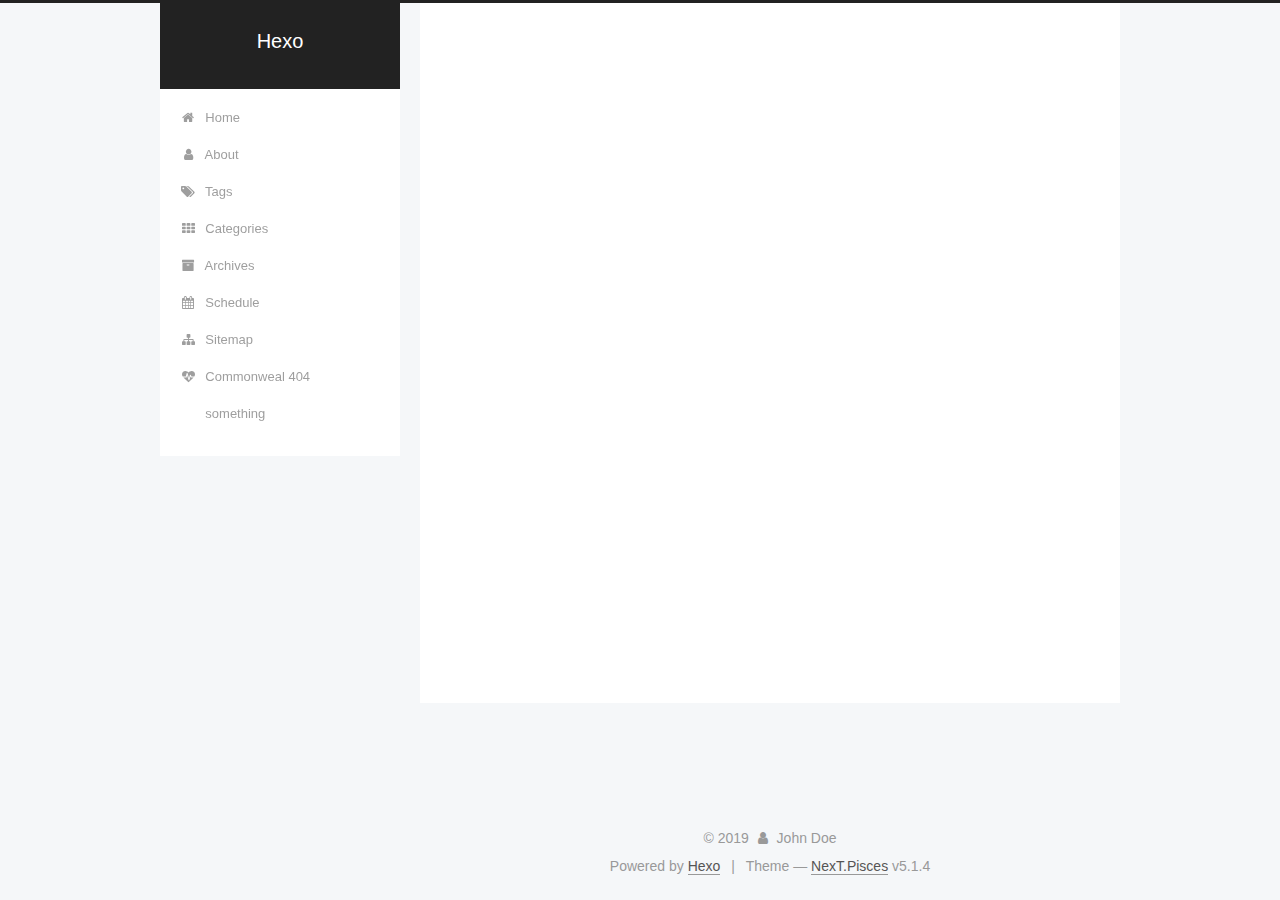
==== commit 94d7e25a: "Site updated: 2019-06-15 16:50:18" ====
--- a/archives/index.html
+++ b/archives/index.html
@@ -297,7 +297,7 @@
         
           
         
-        Um..! 1 post. Keep on posting.
+        Um..! 2 posts in total. Keep on posting.
       </span>
 
       
@@ -311,6 +311,41 @@
           <div class="collection-title">
             <h1 class="archive-year" id="archive-year-2019">2019</h1>
           </div>
+        
+        
+
+        
+
+  <article class="post post-type-normal" itemscope itemtype="http://schema.org/Article">
+    <header class="post-header">
+
+      <h2 class="post-title">
+        
+            <a class="post-title-link" href="/2019/06/15/hello-Hexo/" itemprop="url">
+              
+                <span itemprop="name">hello, Hexo</span>
+              
+            </a>
+        
+      </h2>
+
+      <div class="post-meta">
+        <time class="post-time" itemprop="dateCreated" datetime="2019-06-15T16:39:56+08:00" content="2019-06-15">
+          06-15
+        </time>
+      </div>
+
+    </header>
+  </article>
+
+
+
+      
+
+        
+        
+        
+
         
         
 
@@ -393,7 +428,7 @@
               
                 <a href="/archives/">
               
-                  <span class="site-state-item-count">1</span>
+                  <span class="site-state-item-count">2</span>
                   <span class="site-state-item-name">posts</span>
                 </a>
               </div>
@@ -401,6 +436,15 @@
 
             
 
+            
+              
+              
+              <div class="site-state-item site-state-tags">
+                <a href="/tags/index.html">
+                  <span class="site-state-item-count">3</span>
+                  <span class="site-state-item-name">tags</span>
+                </a>
+              </div>
             
 
           </nav>
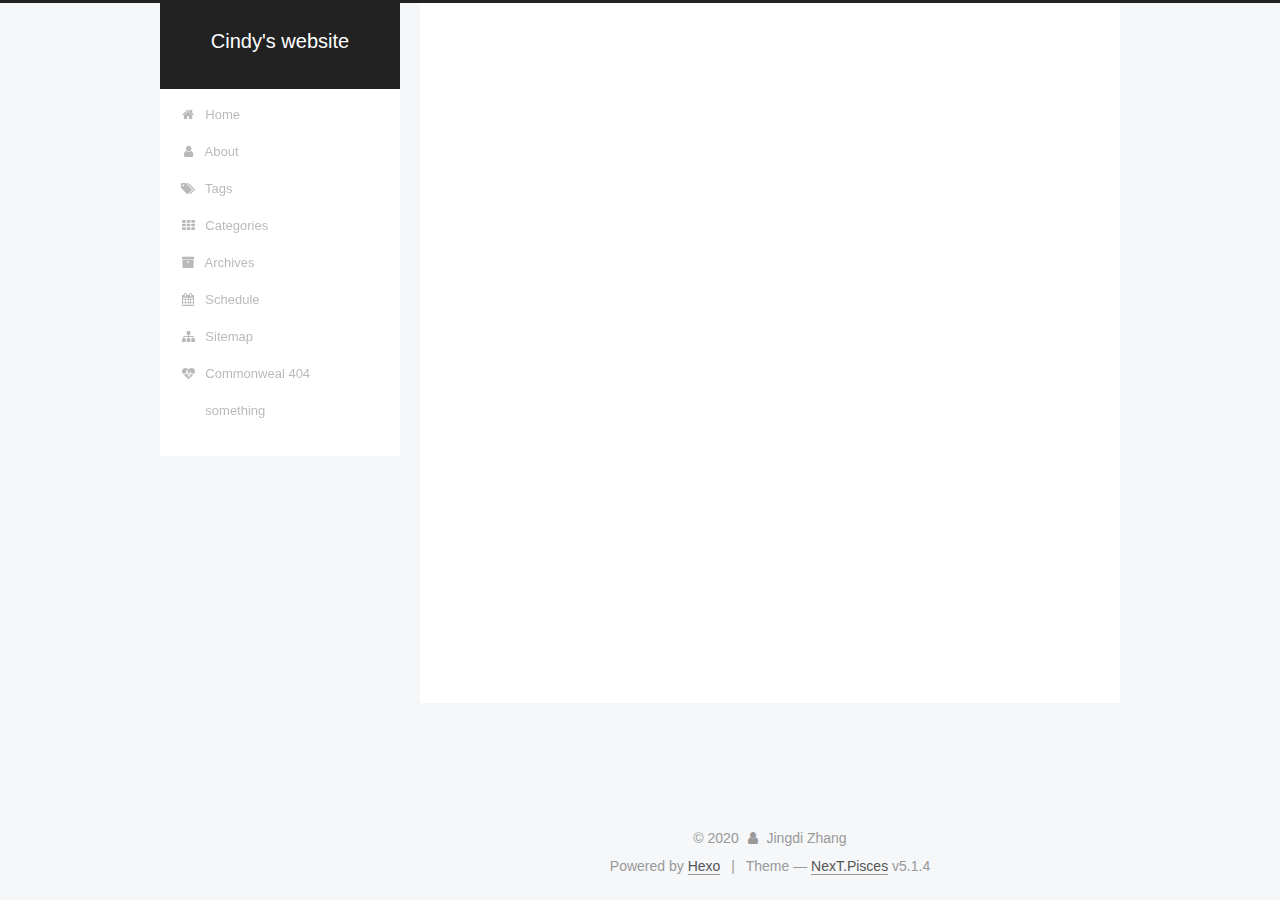
==== commit a31e0cfa: "Site updated: 2020-11-04 18:35:10" ====
--- a/archives/index.html
+++ b/archives/index.html
@@ -79,13 +79,17 @@
 
 
 
+<meta name="description" content="This is a website">
+<meta name="keywords" content="Ruby on rails">
 <meta property="og:type" content="website">
-<meta property="og:title" content="Hexo">
+<meta property="og:title" content="Cindy&#39;s website">
 <meta property="og:url" content="http://yoursite.com/archives/index.html">
-<meta property="og:site_name" content="Hexo">
+<meta property="og:site_name" content="Cindy&#39;s website">
+<meta property="og:description" content="This is a website">
 <meta property="og:locale" content="default">
 <meta name="twitter:card" content="summary">
-<meta name="twitter:title" content="Hexo">
+<meta name="twitter:title" content="Cindy&#39;s website">
+<meta name="twitter:description" content="This is a website">
 
 
 
@@ -121,7 +125,7 @@
 
 
 
-  <title>Archive | Hexo</title>
+  <title>Archive | Cindy's website</title>
   
 
 
@@ -151,7 +155,7 @@
     <div class="custom-logo-site-title">
       <a href="/" class="brand" rel="start">
         <span class="logo-line-before"><i></i></span>
-        <span class="site-title">Hexo</span>
+        <span class="site-title">Cindy's website</span>
         <span class="logo-line-after"><i></i></span>
       </a>
     </div>
@@ -330,7 +334,7 @@
       </h2>
 
       <div class="post-meta">
-        <time class="post-time" itemprop="dateCreated" datetime="2019-06-15T16:39:56+08:00" content="2019-06-15">
+        <time class="post-time" itemprop="dateCreated" datetime="2019-06-15T03:39:56-05:00" content="2019-06-15">
           06-15
         </time>
       </div>
@@ -365,7 +369,7 @@
       </h2>
 
       <div class="post-meta">
-        <time class="post-time" itemprop="dateCreated" datetime="2019-06-15T15:12:24+08:00" content="2019-06-15">
+        <time class="post-time" itemprop="dateCreated" datetime="2019-06-15T02:12:24-05:00" content="2019-06-15">
           06-15
         </time>
       </div>
@@ -417,8 +421,8 @@
         <div class="site-overview">
           <div class="site-author motion-element" itemprop="author" itemscope itemtype="http://schema.org/Person">
             
-              <p class="site-author-name" itemprop="name">John Doe</p>
-              <p class="site-description motion-element" itemprop="description"></p>
+              <p class="site-author-name" itemprop="name">Jingdi Zhang</p>
+              <p class="site-description motion-element" itemprop="description">This is a website</p>
           </div>
 
           <nav class="site-state motion-element">
@@ -478,11 +482,11 @@
 
     <footer id="footer" class="footer">
       <div class="footer-inner">
-        <div class="copyright">&copy; <span itemprop="copyrightYear">2019</span>
+        <div class="copyright">&copy; <span itemprop="copyrightYear">2020</span>
   <span class="with-love">
     <i class="fa fa-user"></i>
   </span>
-  <span class="author" itemprop="copyrightHolder">John Doe</span>
+  <span class="author" itemprop="copyrightHolder">Jingdi Zhang</span>
 
   
 </div>
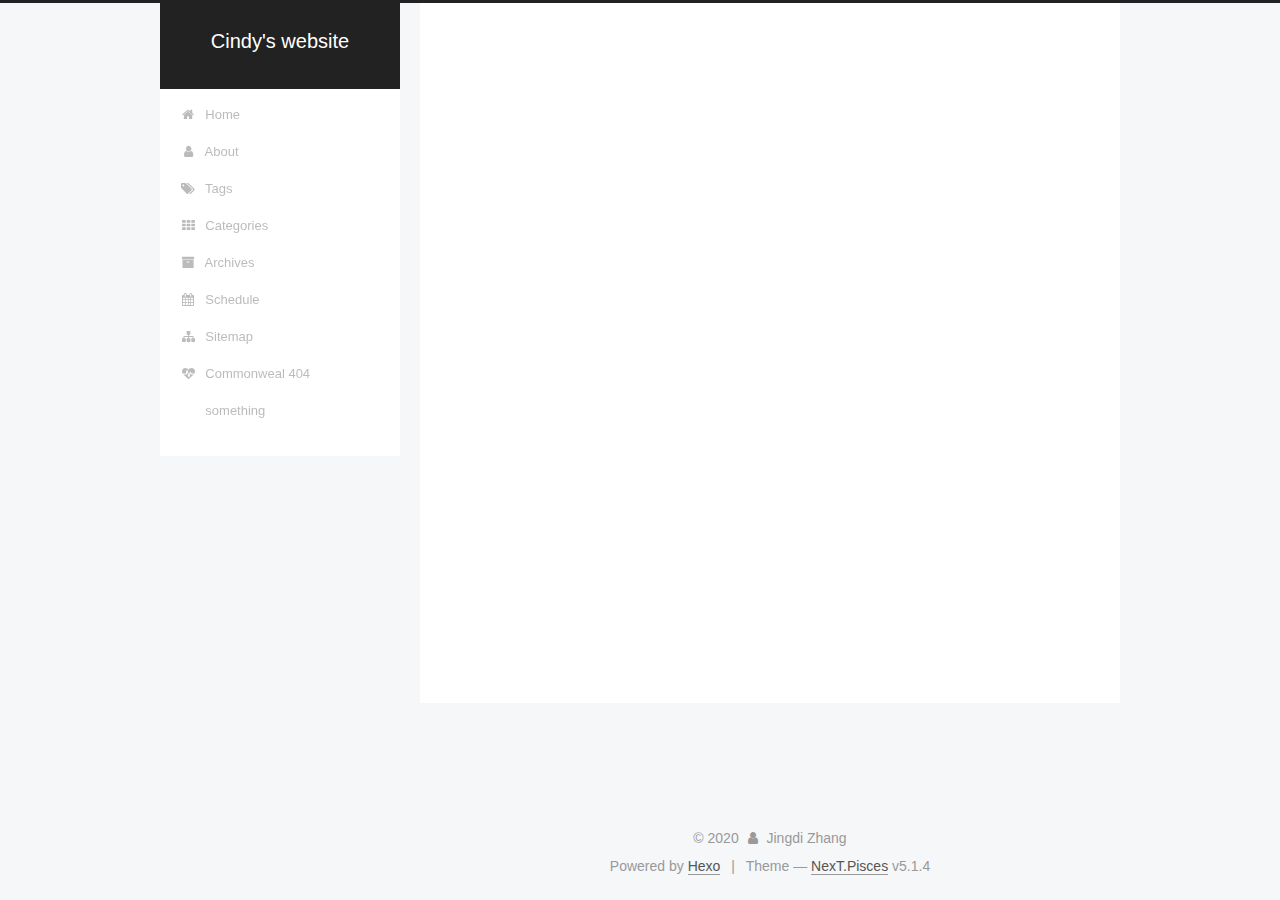
==== commit 82e1db66: "Site updated: 2020-11-04 18:44:27" ====
--- a/archives/index.html
+++ b/archives/index.html
@@ -334,7 +334,7 @@
       </h2>
 
       <div class="post-meta">
-        <time class="post-time" itemprop="dateCreated" datetime="2019-06-15T03:39:56-05:00" content="2019-06-15">
+        <time class="post-time" itemprop="dateCreated" datetime="2019-06-15T16:39:56-05:00" content="2019-06-15">
           06-15
         </time>
       </div>
--- a/css/main.css
+++ b/css/main.css
@@ -1823,7 +1823,7 @@
   width: 4px;
   height: 4px;
   border-radius: 50%;
-  background: #b3d20a;
+  background: #4e7aff;
 }
 .links-of-blogroll {
   font-size: 13px;
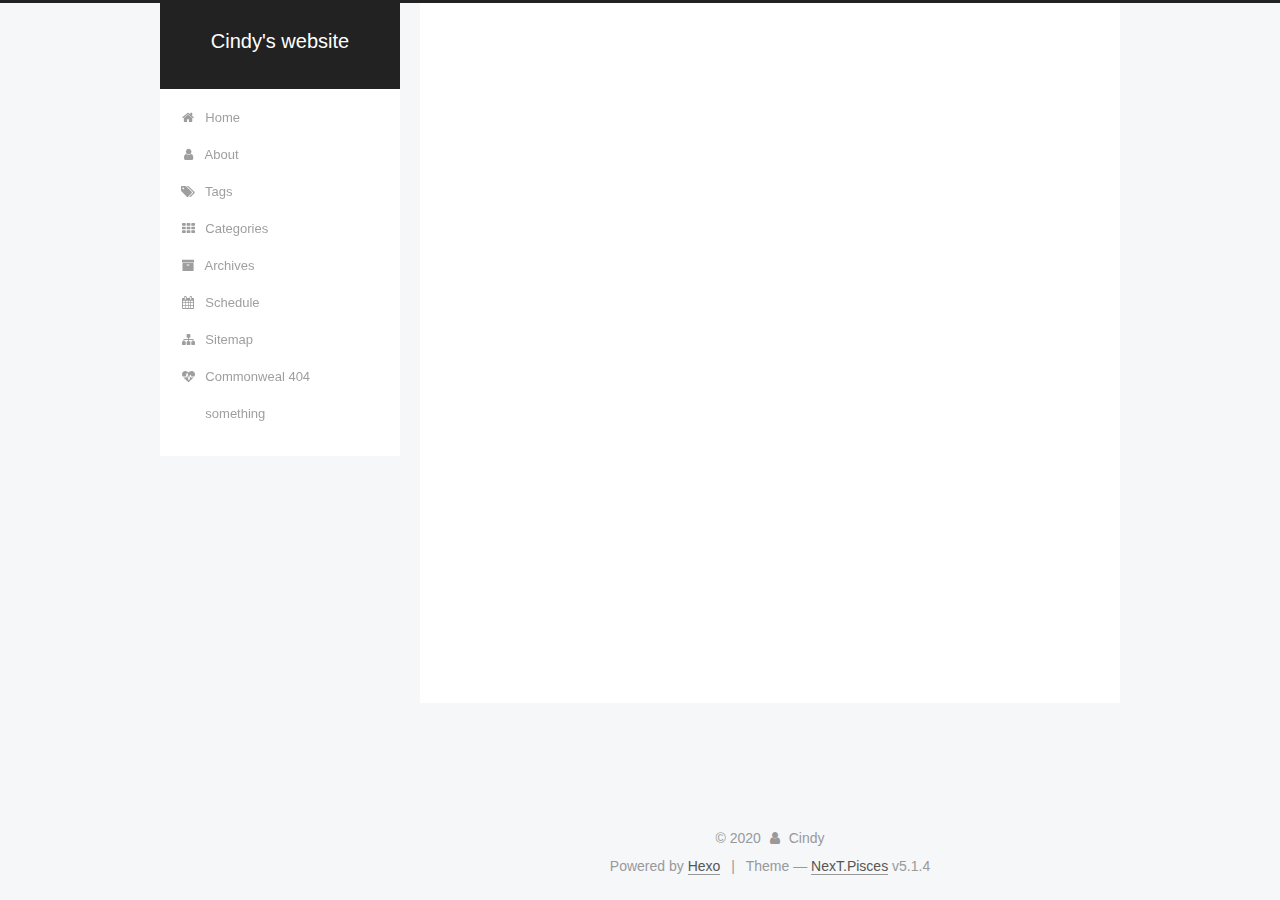
==== commit 0f9ba6a9: "Site updated: 2020-11-04 18:45:30" ====
--- a/archives/index.html
+++ b/archives/index.html
@@ -421,7 +421,7 @@
         <div class="site-overview">
           <div class="site-author motion-element" itemprop="author" itemscope itemtype="http://schema.org/Person">
             
-              <p class="site-author-name" itemprop="name">Jingdi Zhang</p>
+              <p class="site-author-name" itemprop="name">Cindy</p>
               <p class="site-description motion-element" itemprop="description">This is a website</p>
           </div>
 
@@ -486,7 +486,7 @@
   <span class="with-love">
     <i class="fa fa-user"></i>
   </span>
-  <span class="author" itemprop="copyrightHolder">Jingdi Zhang</span>
+  <span class="author" itemprop="copyrightHolder">Cindy</span>
 
   
 </div>
--- a/css/main.css
+++ b/css/main.css
@@ -1823,7 +1823,7 @@
   width: 4px;
   height: 4px;
   border-radius: 50%;
-  background: #4e7aff;
+  background: #cfa25e;
 }
 .links-of-blogroll {
   font-size: 13px;
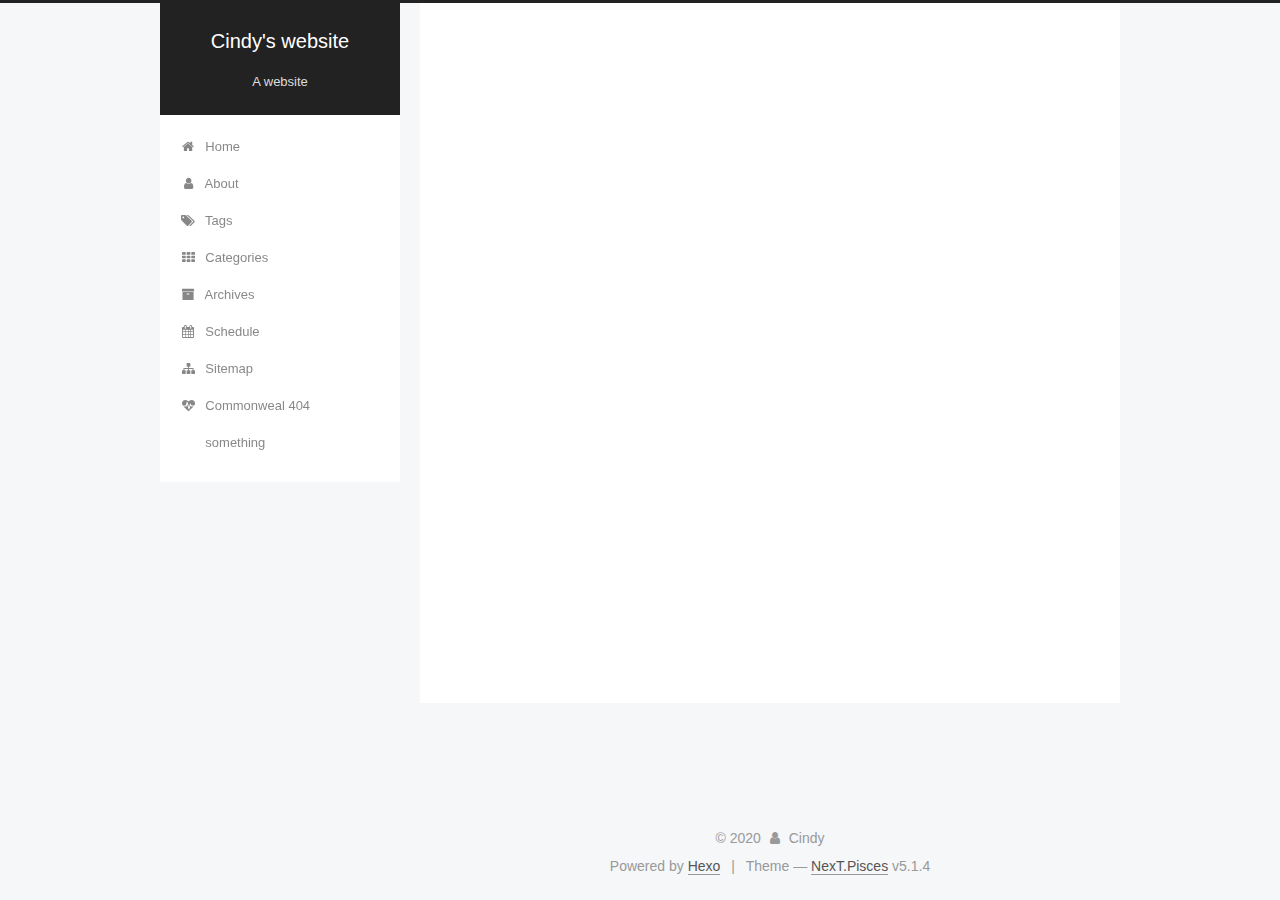
==== commit 9a12ec78: "Site updated: 2020-11-04 18:47:43" ====
--- a/archives/index.html
+++ b/archives/index.html
@@ -160,7 +160,7 @@
       </a>
     </div>
       
-        <p class="site-subtitle"></p>
+        <p class="site-subtitle">A website</p>
       
   </div>
 
--- a/css/main.css
+++ b/css/main.css
@@ -1823,7 +1823,7 @@
   width: 4px;
   height: 4px;
   border-radius: 50%;
-  background: #cfa25e;
+  background: #fa12e4;
 }
 .links-of-blogroll {
   font-size: 13px;
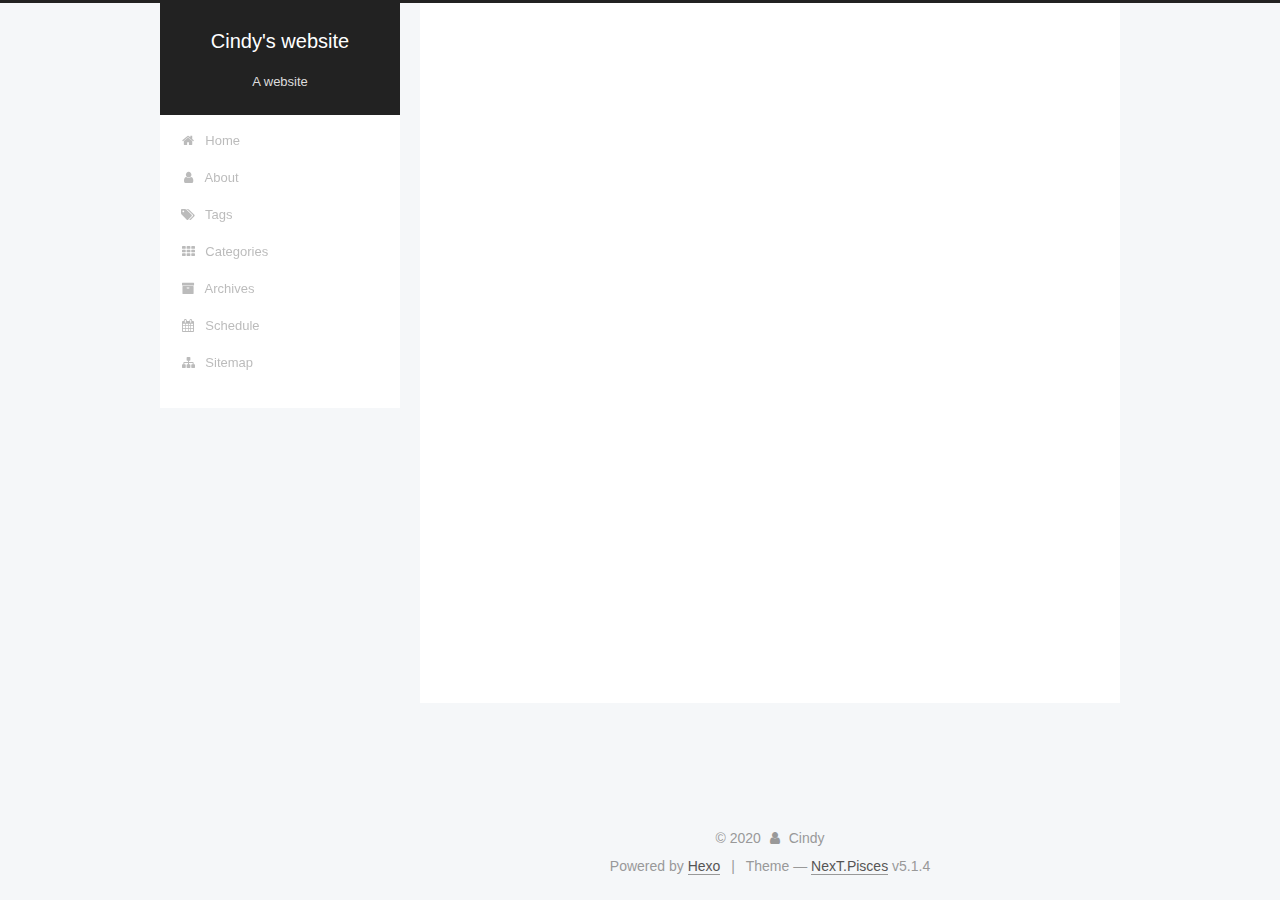
==== commit 2a5b2aef: "Site updated: 2020-11-04 19:38:05" ====
--- a/archives/index.html
+++ b/archives/index.html
@@ -249,26 +249,6 @@
           </a>
         </li>
       
-        
-        <li class="menu-item menu-item-commonweal">
-          <a href="/404/" rel="section">
-            
-              <i class="menu-item-icon fa fa-fw fa-heartbeat"></i> <br>
-            
-            Commonweal 404
-          </a>
-        </li>
-      
-        
-        <li class="menu-item menu-item-something">
-          <a href="/something" rel="section">
-            
-              <i class="menu-item-icon fa fa-fw fa-something"></i> <br>
-            
-            something
-          </a>
-        </li>
-      
 
       
     </ul>
--- a/css/main.css
+++ b/css/main.css
@@ -1823,7 +1823,7 @@
   width: 4px;
   height: 4px;
   border-radius: 50%;
-  background: #fa12e4;
+  background: #88e914;
 }
 .links-of-blogroll {
   font-size: 13px;
